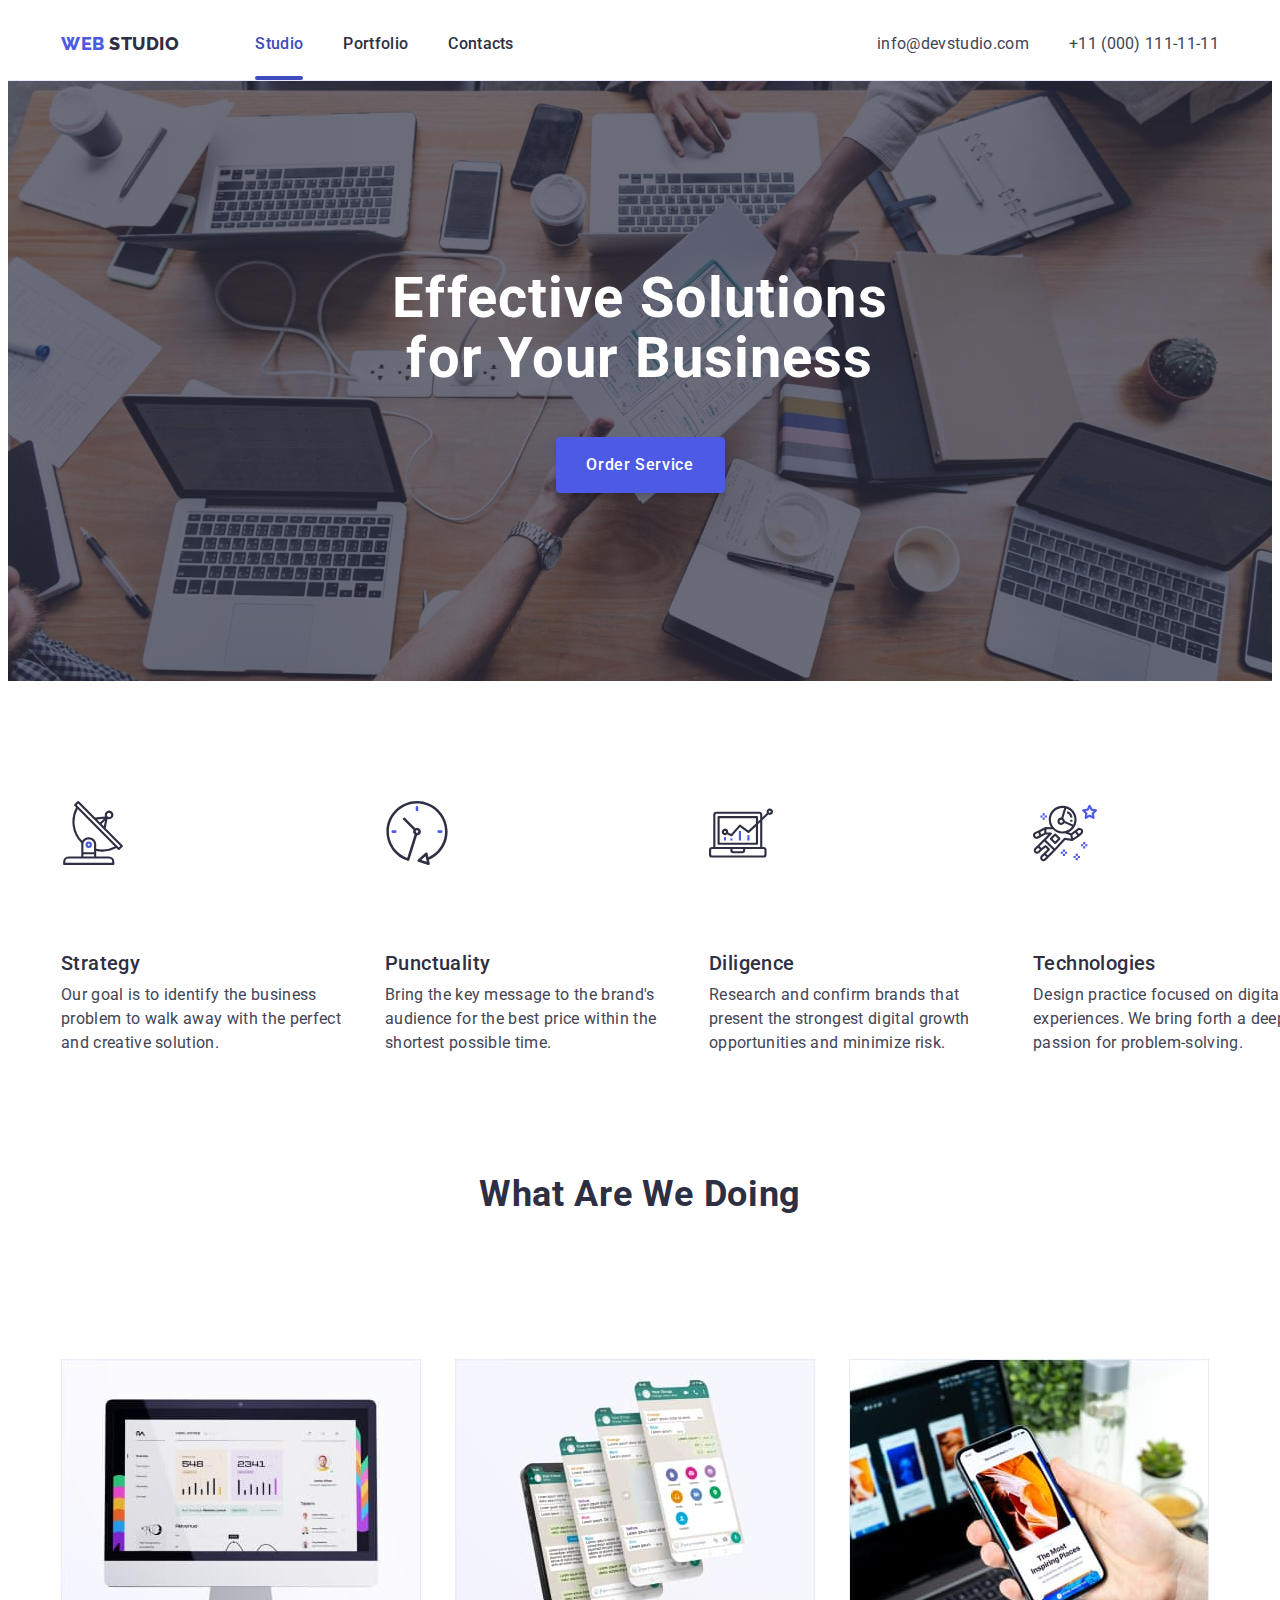
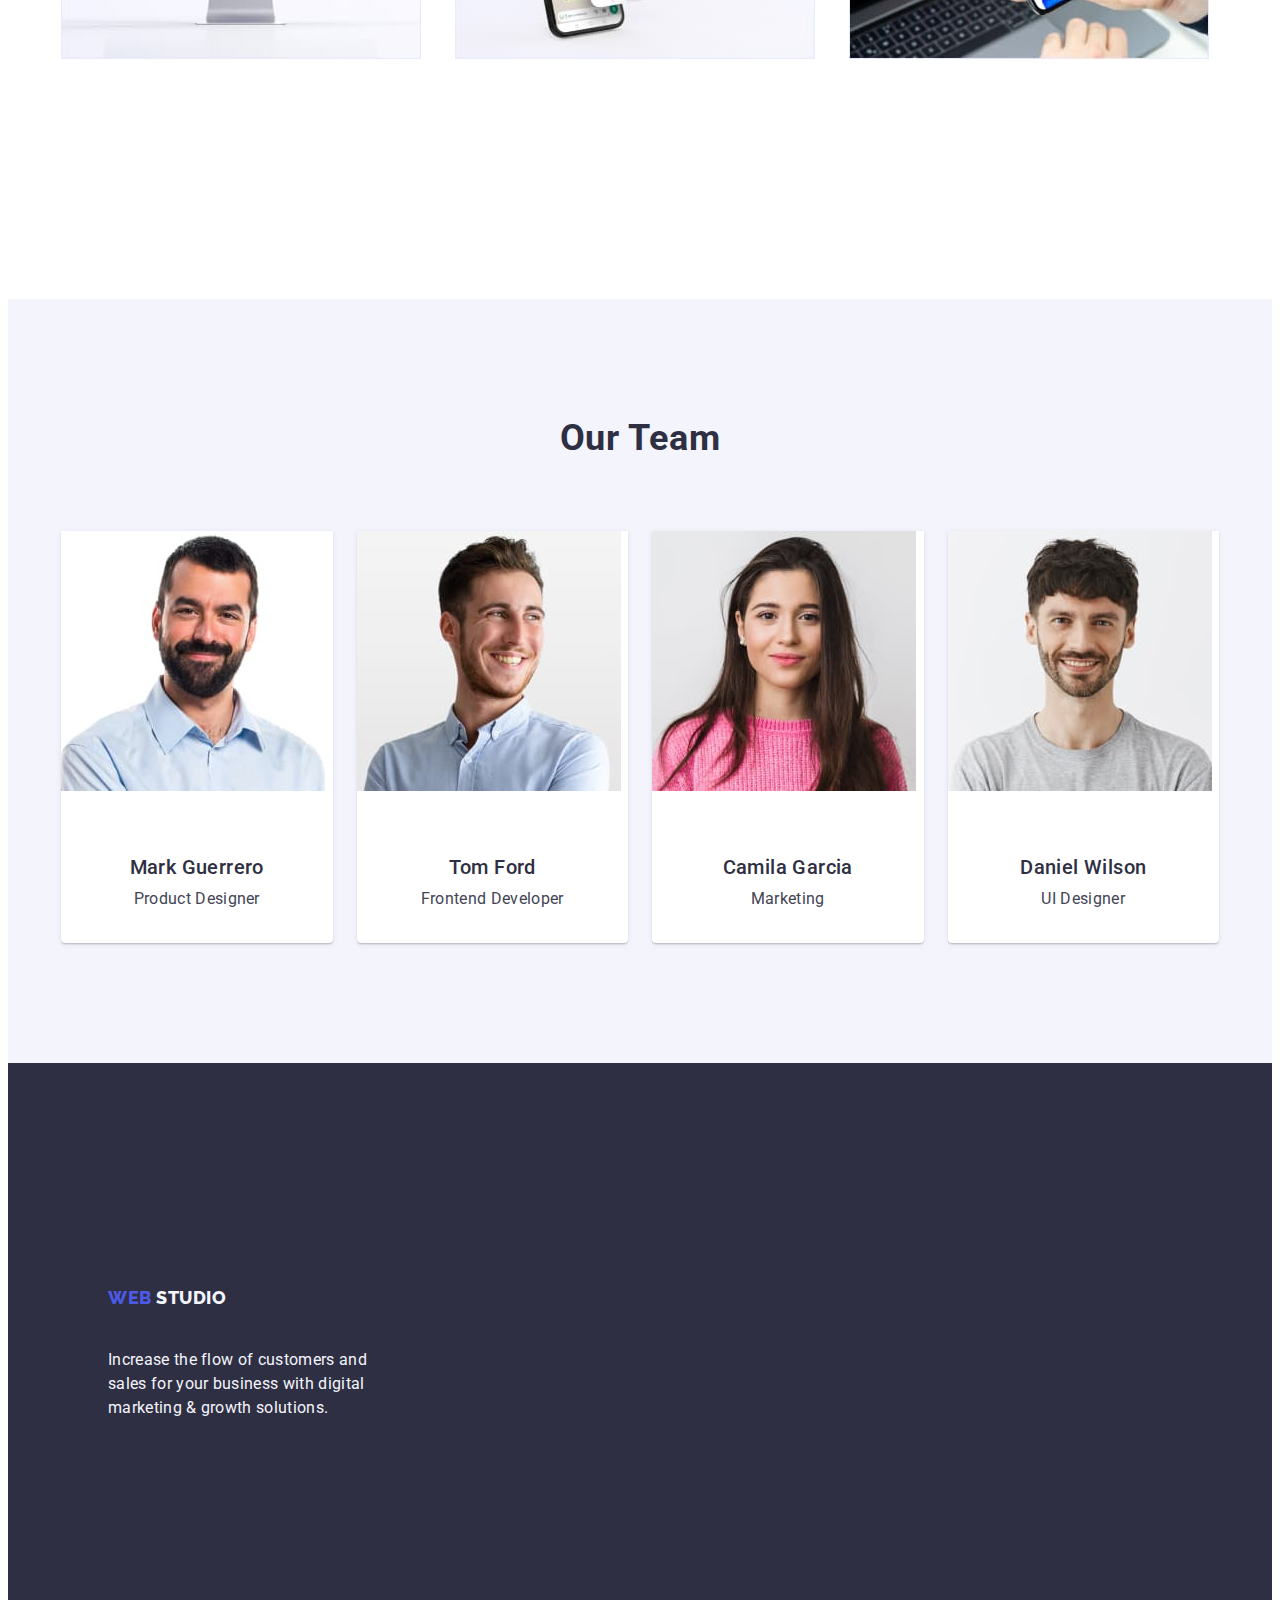
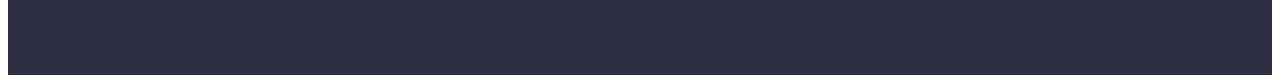
==== index.html @ c71afc4f "start" ====
<!DOCTYPE html>
<html lang="en">

<head>
  <meta charset="utf-8" />
  <meta name="description" content="Effective Solutions for Your Business" />
  <title>Web Studio</title>
  <link rel="stylesheet" href="https://cdnjs.cloudflare.com/ajax/libs/modern-normalize/2.0.0/modern-normalize.min.css"
    integrity="sha512-4xo8blKMVCiXpTaLzQSLSw3KFOVPWhm/TRtuPVc4WG6kUgjH6J03IBuG7JZPkcWMxJ5huwaBpOpnwYElP/m6wg=="
    crossorigin="anonymous" referrerpolicy="no-referrer" />
  <link rel="stylesheet" href="./css/styles.css">
  <link rel="preconnect" href="https://fonts.googleapis.com">
  <link rel="preconnect" href="https://fonts.gstatic.com" crossorigin>
  <link href="https://fonts.googleapis.com/css2?family=Raleway:wght@800&family=Roboto:wght@400;500;700;900&display=swap"
    rel="stylesheet">
</head>

<body>
  <header class="header">
    <div class="container container-hed">
      <nav class="navigation">
        <a class="navigation-link link focused" href="./index.html"> Web
          <span class="logo">Studio</span>
        </a>
        <ul class="list-nav-filter list container-nav">
          <li class="focused marker">
            <a class="navigation-item link list-link focused" href="./index.html">Studio</a>
          </li>
          <li class="focused">
            <a class="navigation-item link list-link focused" href="./portfolio.html" target="_blank">Portfolio</a>
          </li>
          <li class="focused">
            <a class="navigation-item link list-link focused" href="">Contacts</a>
          </li>
        </ul>
      </nav>
      <address class="address">
        <ul class="list container-nav">
          <li class="address-item">
            <a class="address-info focused link" href="mailto:info@devstudio.com">info@devstudio.com</a>
          </li>
          <li class="address-item">
            <a class="address-info focused link" href="tel:+110001111111">+11 (000) 111-11-11</a>
          </li>
        </ul>
      </address>
    </div>
  </header>
  <main>
    <section class=" section-subject">
      <div class="container container-subject">
        <h1 class="title">Effective Solutions for Your Business</h1>
        <button class="title-button button focused" type="button">Order Service</button>
      </div>
    </section>
    <section class="section-heading">
      <div class="container">
        <h2 class="visually-hidden">advantages</h2>
        <ul class="list-advantages list">
          <li class="item-advantages">
            <svg>
              <use href="./images/icons.svg.svg#icon-antenna" width="64px" height="64px"></use>
            </svg>
            <h3 class="subtitle">Strategy</h3>
            <p class="subtitle-text">
              Our goal is to identify the business problem
              to walk away with the perfect and creative
              solution.
            </p>
          </li>
          <li class="item-advantages">
            <svg>
              <use href="./images/icons.svg.svg#icon-clock" width="64px" height="64px"></use>
            </svg>
            <h3 class="subtitle">Punctuality</h3>
            <p class="subtitle-text">
              Bring the key message to the brand's audience
              for the best price within the shortest
              possible time.
            </p>
          </li>
          <li class="item-advantages">
            <svg>
              <use href="./images/icons.svg.svg#icon-diagram" width="64px" height="64px"></use>
            </svg>
            <h3 class="subtitle">Diligence</h3>
            <p class="subtitle-text">
              Research and confirm brands that present the
              strongest digital growth opportunities and
              minimize risk.
            </p>
          </li>
          <li class="item-advantages">
            <svg>
              <use href="./images/icons.svg.svg#icon-astronaut" width="64px" height="64px"></use>
            </svg>
            <h3 class="subtitle">Technologies</h3>
            <p class="subtitle-text">
              Design practice focused on digital
              experiences. We bring forth a deep passion for
              problem-solving.
            </p>
          </li>
        </ul>
      </div>
    </section>
    <section class="section-headline">
      <div class="container">
        <h2 class="benefits">What are we doing</h2>
        <ul class="benefits-list list">
          <li class="benefits-item">
            <img class="benefits-pic" src="./images/comp.jpg" alt="computer" width="360" height="300" />
          </li>
          <li class="benefits-item">
            <img class="benefits-pic" src="./images/phone.jpg" alt="phone" width="360" height="300" />
          </li>
          <li class="benefits-item">
            <img class="benefits-pic" src="./images/phonevscomp.jpg" alt="phoneandcomputer" width="360" height="300" />
          </li>
        </ul>
      </div>
    </section>
    <section class="section-caption">
      <div class="container container-caption">
        <h2 class="title-team">Our Team</h2>
        <ul class="title-team-list list">
          <li class="title-team-item">
            <img class="pic" src="./images/mark.jpg" alt="mark" width="264" height="260" />
            <div class="employee">
              <h3 class="name">Mark Guerrero</h3>
              <p class="profession">Product Designer</p>
            </div>
          </li>
          <li class="title-team-item">
            <img class="pic" src="./images/tom.jpg" alt="tom" width="264" height="260" />
            <div class="employee">
              <h3 class="name">Tom Ford</h3>
              <p class="profession">Frontend Developer</p>
            </div>
          </li>
          <li class="title-team-item">
            <img class="pic" src="./images/camila.jpg" alt="camila" width="264" height="260" />
            <div class="employee">
              <h3 class="name">Camila Garcia</h3>
              <p class="profession">Marketing</p>
            </div>
          </li>
          <li class="title-team-item">
            <img class="pic" src="./images/daniel.jpg" alt="daniel" width="264" height="260" />
            <div class="employee">
              <h3 class="name">Daniel Wilson</h3>
              <p class="profession">UI Designer</p>
            </div>
          </li>
        </ul>
      </div>
    </section>
  </main>
  <footer class="footer">
    <div class="container cont-footer">
      <a class="footer-logo focused link" href="./index.html">Web
        <span class="logo-footer">Studio</span>
      </a>
      <p class="footer-text">
        Increase the flow of customers and sales for your
        business with digital marketing & growth solutions.
      </p>
    </div>
  </footer>
</body>

</html>
---- css/styles.css ----
:root {
  --brand-color: #4d5ae5;
  --shadows-color: #2e2f42;
  --background: #ffffff;
  --cloud: #f4f4fd;
  --background-footer: #2e2f42;
  --color-accent: #e7e9fc;
}

body {
  font-family: 'Roboto', sans-serif;
  color: #434455;
  background-color: var(--background);
  line-height: 1.5;
}

h1,
h2,
h3,
h4,
h5,
h6,
p {
  margin-top: 0;
  margin-bottom: 0;
}

section {
  width: 100%;
}

ul {
  margin-top: 0;
  margin-bottom: 0;
  padding-left: 0;
}

.container {
  max-width: 1158px;
  margin: 0 auto;
  padding-left: 15px;
  padding-right: 15px;
}

.header {
  width: 100%;
  border-bottom: 1px solid var(--color-accent);
  background: var(--background);
}

.container-nav {
  display: flex;
  gap: 40px;
  align-items: center;
}

.container-hed {
  display: flex;
}

img {
  display: block;
  max-width: 100%;
  height: auto;
}

.list {
  list-style: none;
}

.link {
  text-decoration: none;
}

.visually-hidden {
  position: absolute;
  width: 1px;
  height: 1px;
  margin: -1px;
  border: 0;
  padding: 0;
  white-space: nowrap;
  clip-path: inset(100%);
  clip: rect(0 0 0 0);
  overflow: hidden;
}

.navigation-link {
  color: var(--brand-color);
  font-family: 'Raleway', sans-serif;
  font-size: 18px;
  font-weight: 800;
  line-height: 1.17;
  letter-spacing: 0.03em;
  text-transform: uppercase;
  margin-left: auto;
  margin-right: 76px;
}

.navigation-item {
  padding: 24px 0;
}

.logo {
  color: var(--shadows-color);
  font-family: 'Raleway', sans-serif;
  font-size: 18px;
  font-weight: 800;
  line-height: 1.16;
  letter-spacing: 0.03em;
  text-transform: uppercase;
}

.marker {
  position: relative;
}

.marker::after {
  position: absolute;
  display: block;
  content: '';
  width: 100%;
  height: 4px;
  border-radius: 2px;
  background-color: #404bbf;
  top: 100%;
  transform: translateY(-100%);
}

.marker .link {
  color: #404bbf;
}

.list-link {
  font-weight: 500;
  font-size: 16px;
  line-height: 1.5;
  letter-spacing: 0.02em;
  color: var(--background-footer);
}

.focused:hover,
.focused:focus {
  color: #404bbf;
}

.focused {
  padding-top: 24px;
  padding-bottom: 24px;
}

.address {
  font-style: normal;
  display: inline;
  margin-left: auto;
}

.address-item {
  padding-top: 24px;
  padding-bottom: 24px;
}

.navigation {
  display: flex;
  align-items: center;
}

.address-info {
  line-height: 1.5;
  letter-spacing: 0.02em;
  color: currentColor;
  padding: 24px 0;
}

.list-advantages {
  display: flex;
  gap: 24px;
}

.section-heading {
  padding-top: 120px;
  padding-bottom: 120px;
}

.item-advantages {
  display: flex;
  flex-direction: column;
  flex-basis: calc((100% - 48px) / 3);
}

.logo-footer {
  color: #f4f4fd;
}

.section-subject {
  background-color: var(--background-footer);
  background-image: linear-gradient(
      rgba(46, 47, 66, 0.7),
      rgba(46, 47, 66, 0.7)
    ),
    url(../images/bacgraund.jpg);
  background-repeat: no-repeat;
  background-position: center;
  background-size: 1440px;
}

.container-subject {
  display: flex;
  flex-direction: column;
  align-items: center;
  justify-content: center;
  gap: 48px;
  max-width: 1440px;
  height: 600px;
  margin: 0 auto;
}

.title {
  color: var(--background);
  text-align: center;
  font-size: 56px;
  line-height: 1.07;
  letter-spacing: 0.02em;
  max-width: 496px;
}

.title-button {
  font-family: 'Roboto', sans-serif;
  color: var(--background);
  font-weight: 500;
  letter-spacing: 0.04em;
  background-color: var(--brand-color);
  font-size: 16px;
  line-height: 1.5;
  letter-spacing: 0.04em;
  padding: 16px 23px;
  border-radius: 4px;
  min-width: 169px;
  border: none;
  height: 56px;
  box-shadow: 0px 4px 4px 0px rgba(0, 0, 0, 0.15);
}
.title-button:hover,
.title-button:focus {
  background-color: #404bbf;
}

.filter-button {
  font-family: 'Roboto', sans-serif;
  font-weight: 500;
  font-size: 16px;
  line-height: 1.5;
  letter-spacing: 0.04em;
  color: var(--brand-color);
  background-color: var(--cloud);
  padding: 12px 24px;
  border: 1px solid var(--color-accent);
  border-radius: 4px;
}

.filter-button:hover,
.filter-button:focus {
  color: #ffffff;
  background-color: #404bbf;
  border: 1px solid transparent;
}

.button {
  cursor: pointer;
}

.subtitle {
  color: var(--background-footer);
  font-size: 20px;
  font-weight: 500;
  line-height: 1.2;
  letter-spacing: 0.02em;
  margin-bottom: 8px;
}

.subtitle-text {
  line-height: 1.5;
  letter-spacing: 0.02em;
}

.section-headline {
  padding-bottom: 120px;
}

.benefits-list {
  padding-top: 72px;
  padding-bottom: 120px;
  display: flex;
  justify-content: center;
  gap: 24px;
}

.benefits-item {
  width: calc((100% - 48px) / 3);
}

.section-caption {
  background-color: #f4f4fd;
  padding-top: 120px;
  padding-bottom: 120px;
}

.benefits {
  color: var(--background-footer);
  text-align: center;
  font-size: 36px;
  line-height: 1.11;
  letter-spacing: 0.02em;
  text-transform: capitalize;
  margin-bottom: 72px;
}

.title-team {
  color: var(--background-footer);
  text-align: center;
  font-size: 36px;
  line-height: 1.11;
  letter-spacing: 0.02em;
  text-transform: capitalize;
  margin-bottom: 72px;
}

.employee {
  padding: 32px 0;
}

.container-caption {
}

.title-team-list {
  display: flex;
  justify-content: center;
  gap: 24px;
  width: auto;
}

.title-team-item {
  background-color: #ffffff;
  box-shadow: 0px 2px 1px 0px rgba(46, 47, 66, 0.08),
    0px 1px 1px 0px rgba(46, 47, 66, 0.16),
    0px 1px 6px 0px rgba(46, 47, 66, 0.08);
  border-radius: 0px 0px 4px 4px;
  width: calc((100% - 48px) / 3);
}

.name {
  color: var(--background-footer);
  font-size: 20px;
  font-weight: 500;
  line-height: 1.2;
  letter-spacing: 0.02em;
  padding-top: 32px;
  margin-bottom: 8px;
  text-align: center;
}
.profession {
  line-height: 1.5;
  letter-spacing: 0.02em;
  text-align: center;
}

.button {
  cursor: pointer;
}

.link-upper {
  color: #434455;
}

.subtitle-upper {
  font-size: 20px;
  font-weight: 500;
  line-height: 1.2;
  letter-spacing: 0.02em;
  color: #2e2f42;
  padding-top: 32px;
  margin-bottom: 8px;
}

.mark {
  line-height: 1.5;
}

.mark-text {
  letter-spacing: 0.02em;
}

.text-upper {
  letter-spacing: 0.02em;
}

.footer {
  background-color: var(--background-footer);
  padding: 100px 0;
}

.footer-logo {
  color: var(--brand-color);
  font-family: 'Raleway', sans-serif;
  font-size: 18px;
  font-style: normal;
  font-weight: 800;
  line-height: 1.17;
  letter-spacing: 0.03em;
  text-transform: uppercase;
  display: inline-block;
  margin-bottom: 16px;
}

.footer-text {
  color: var(--cloud);
  letter-spacing: 0.02em;
  line-height: 1.5;
  width: 264px;
  height: 72px;
}

.cont-footer {
  width: 1158px;
  height: 312px;
  padding-top: 100px;
  padding-left: 100px;
  margin: auto;
  gap: 16px;
}

.section-filter-list {
  display: flex;
  padding-top: 96px;
  justify-content: center;
  gap: 24px;
  margin-bottom: 72px;
}

.section-filter-item {
  padding: 12px 24px;
}

.list-filter {
  display: flex;
  flex-wrap: wrap;
  padding-top: 96px;
  column-gap: 24px;
  row-gap: 48px;
  padding-bottom: 120px;
  margin-bottom: 0;
}

.upper-item {
  width: calc((100% - 48px) / 3);
}

.product-filt {
  padding: 32px 16px;
  border: 1px solid var(--color-accent);
  border-top: none;
}

.section-filter {
  padding-top: 96px;
  padding-bottom: 120px;
}
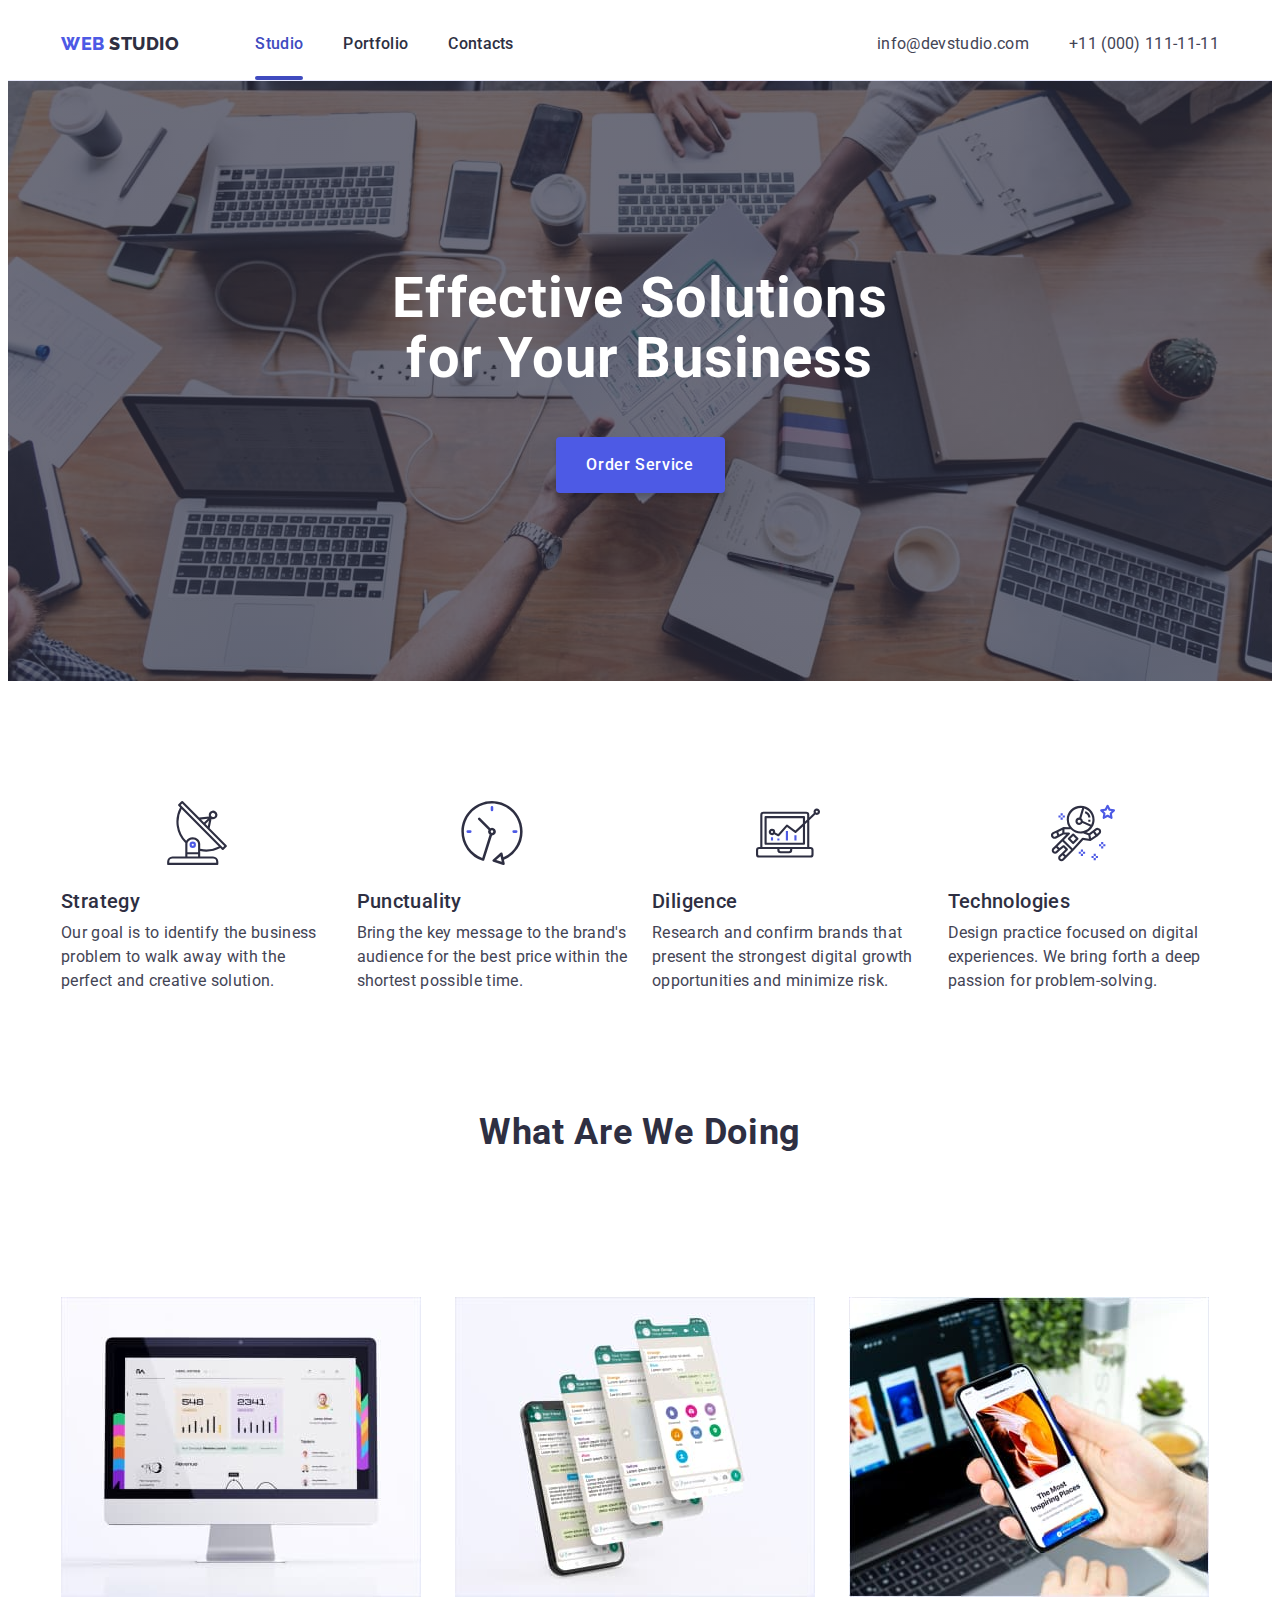
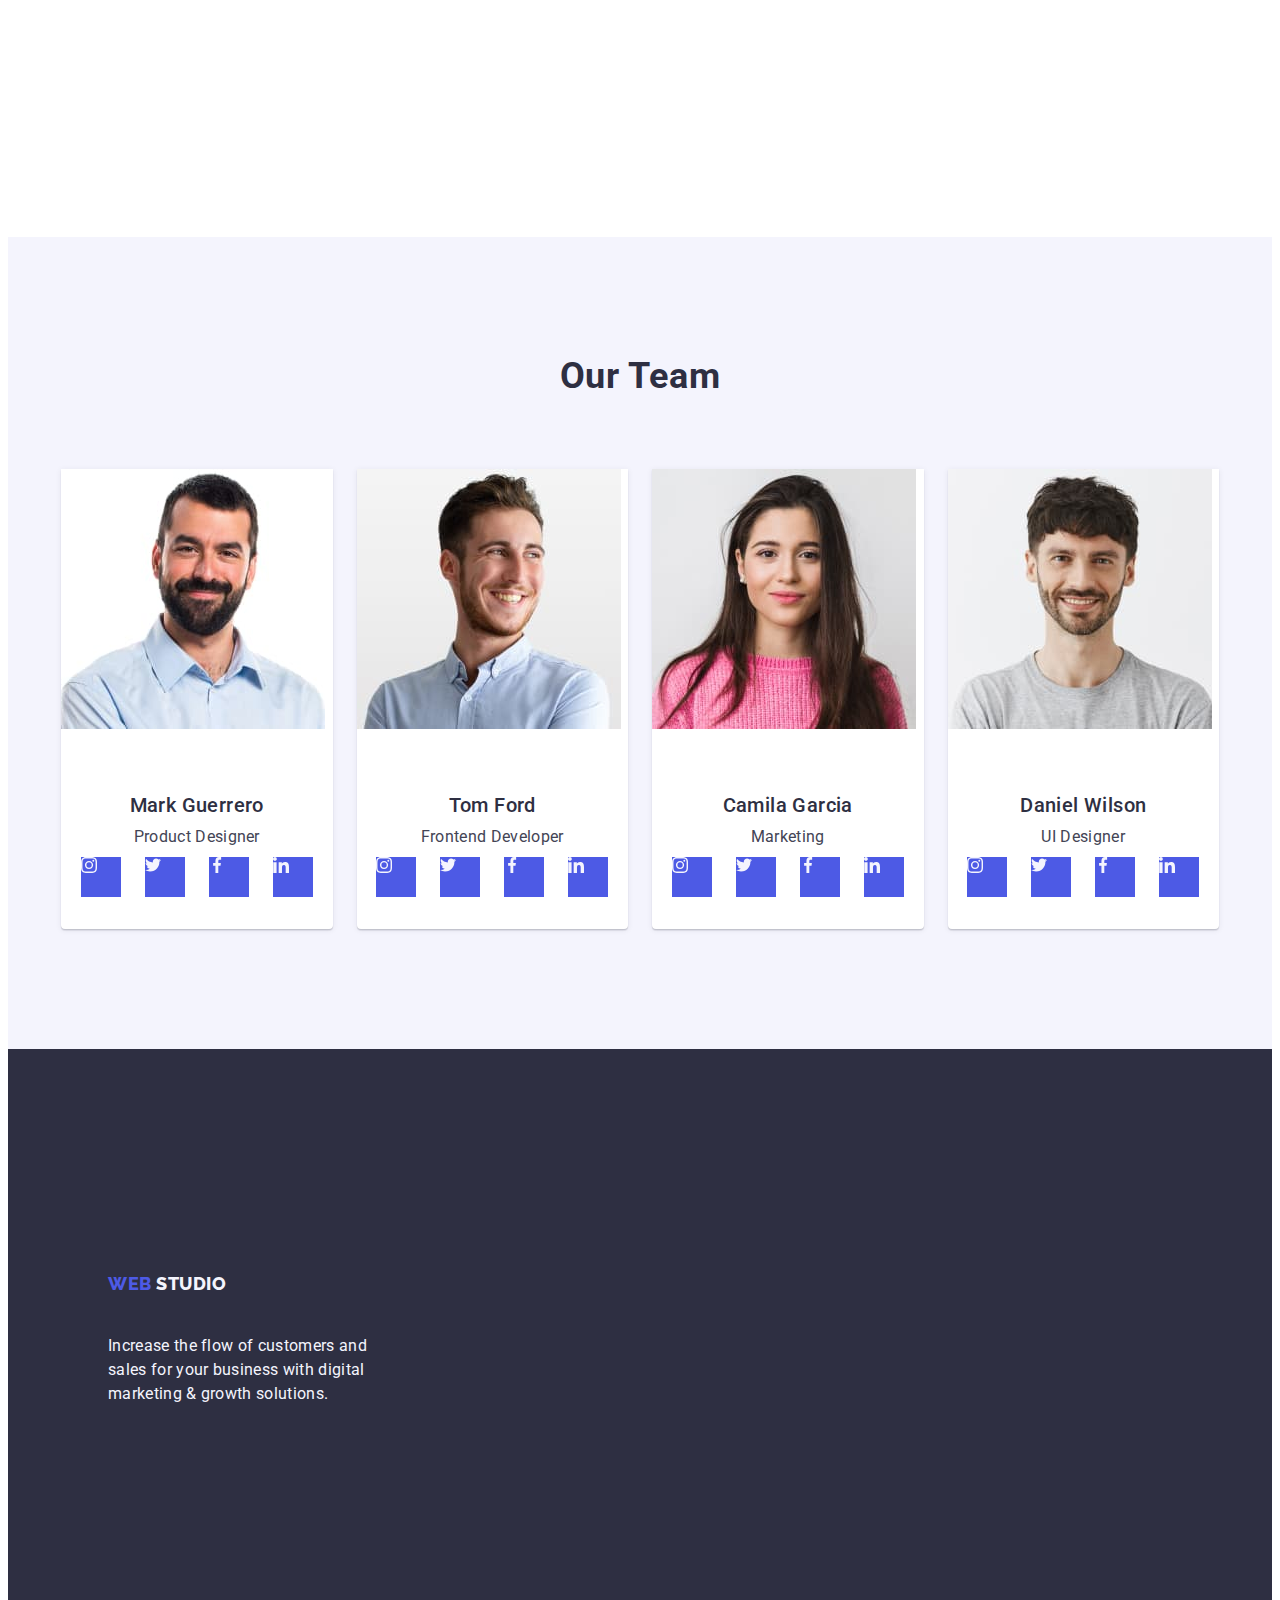
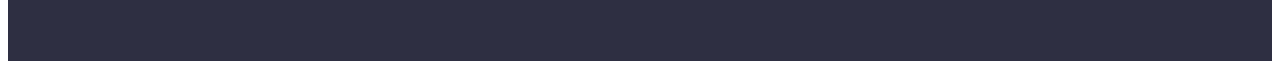
==== commit ecf3e6ac: "bottom" ====
--- a/index.html
+++ b/index.html
@@ -23,7 +23,7 @@
           <span class="logo">Studio</span>
         </a>
         <ul class="list-nav-filter list container-nav">
-          <li class="focused marker">
+          <li class="focused current">
             <a class="navigation-item link list-link focused" href="./index.html">Studio</a>
           </li>
           <li class="focused">
@@ -50,7 +50,7 @@
     <section class=" section-subject">
       <div class="container container-subject">
         <h1 class="title">Effective Solutions for Your Business</h1>
-        <button class="title-button button focused" type="button">Order Service</button>
+        <button class="title-button button focused" type="button" data-modal-open>Order Service</button>
       </div>
     </section>
     <section class="section-heading">
@@ -58,9 +58,11 @@
         <h2 class="visually-hidden">advantages</h2>
         <ul class="list-advantages list">
           <li class="item-advantages">
-            <svg>
-              <use href="./images/icons.svg.svg#icon-antenna" width="64px" height="64px"></use>
-            </svg>
+            <div class="item-advantages-icon">
+              <svg class="icon-advantages" width="64" height="64">
+                <use href="./images/icons.svg.svg#icon-antenna"></use>
+              </svg>
+            </div>
             <h3 class="subtitle">Strategy</h3>
             <p class="subtitle-text">
               Our goal is to identify the business problem
@@ -69,9 +71,11 @@
             </p>
           </li>
           <li class="item-advantages">
-            <svg>
-              <use href="./images/icons.svg.svg#icon-clock" width="64px" height="64px"></use>
-            </svg>
+            <div class="item-advantages-icon">
+              <svg class="icon-advantages" width="64" height="64">
+                <use href="./images/icons.svg.svg#icon-clock"></use>
+              </svg>
+            </div>
             <h3 class="subtitle">Punctuality</h3>
             <p class="subtitle-text">
               Bring the key message to the brand's audience
@@ -80,9 +84,11 @@
             </p>
           </li>
           <li class="item-advantages">
-            <svg>
-              <use href="./images/icons.svg.svg#icon-diagram" width="64px" height="64px"></use>
-            </svg>
+            <div class="item-advantages-icon">
+              <svg class="icon-advantages" width="64" height="64">
+                <use href="./images/icons.svg.svg#icon-diagram"></use>
+              </svg>
+            </div>
             <h3 class="subtitle">Diligence</h3>
             <p class="subtitle-text">
               Research and confirm brands that present the
@@ -91,9 +97,11 @@
             </p>
           </li>
           <li class="item-advantages">
-            <svg>
-              <use href="./images/icons.svg.svg#icon-astronaut" width="64px" height="64px"></use>
-            </svg>
+            <div class="item-advantages-icon">
+              <svg class="icon-advantages" width="64" height="64">
+                <use href="./images/icons.svg.svg#icon-astronaut"></use>
+              </svg>
+            </div>
             <h3 class="subtitle">Technologies</h3>
             <p class="subtitle-text">
               Design practice focused on digital
@@ -129,6 +137,37 @@
             <div class="employee">
               <h3 class="name">Mark Guerrero</h3>
               <p class="profession">Product Designer</p>
+              <ul class="profession-icon">
+                <li class="profession-icon-item">
+                  <a class="link-profession" href="https://www.instagram.com/">
+                    <svg class="icon" width="40" height="40">
+                      <use class="icon-svg" href="/images/icons.svg.svg#icon-instagram" width="16" height="16"></use>
+                    </svg>
+                  </a>
+                </li>
+                <li class="profession-icon-item">
+                  <a class="link-profession" href="https://twitter.com/?lang=uk">
+                    <svg class="icon" width="40" height="40">
+                      <use class="icon-svg" href="/images/icons.svg.svg#icon-twitter" width="16" height="16"></use>
+                    </svg>
+                  </a>
+                </li>
+                <li class="profession-icon-item">
+                  <a class="link-profession" href="https://uk-ua.facebook.com/">
+                    <svg class="icon" width="40" height="40">
+                      <use class="icon-svg" href="/images/icons.svg.svg#icon-facebook" width="16" height="16"></use>
+                    </svg>
+                  </a>
+                </li>
+                <li class="profession-icon-item">
+                  <a class="link-profession"
+                    href="https://www.linkedin.com/?original_referer=https%3A%2F%2Fwww.google.com%2F">
+                    <svg class="icon" width="40" height="40">
+                      <use class="icon-svg" href="/images/icons.svg.svg#icon-linkedin" width="16" height="16"></use>
+                    </svg>
+                  </a>
+                </li>
+              </ul>
             </div>
           </li>
           <li class="title-team-item">
@@ -136,6 +175,37 @@
             <div class="employee">
               <h3 class="name">Tom Ford</h3>
               <p class="profession">Frontend Developer</p>
+              <ul class="profession-icon">
+                <li class="profession-icon-item">
+                  <a class="link-profession" href="https://www.instagram.com/">
+                    <svg class="icon" width="40" height="40">
+                      <use class="icon-svg" href="/images/icons.svg.svg#icon-instagram" width="16" height="16"></use>
+                    </svg>
+                  </a>
+                </li>
+                <li class="profession-icon-item">
+                  <a class="link-profession" href="https://twitter.com/?lang=uk">
+                    <svg class="icon" width="40" height="40">
+                      <use class="icon-svg" href="/images/icons.svg.svg#icon-twitter" width="16" height="16"></use>
+                    </svg>
+                  </a>
+                </li>
+                <li class="profession-icon-item">
+                  <a class="link-profession" href="https://uk-ua.facebook.com/">
+                    <svg class="icon" width="40" height="40">
+                      <use class="icon-svg" href="/images/icons.svg.svg#icon-facebook" width="16" height="16"></use>
+                    </svg>
+                  </a>
+                </li>
+                <li class="profession-icon-item">
+                  <a class="link-profession"
+                    href="https://www.linkedin.com/?original_referer=https%3A%2F%2Fwww.google.com%2F">
+                    <svg class="icon" width="40" height="40">
+                      <use class="icon-svg" href="/images/icons.svg.svg#icon-linkedin" width="16" height="16"></use>
+                    </svg>
+                  </a>
+                </li>
+              </ul>
             </div>
           </li>
           <li class="title-team-item">
@@ -143,6 +213,37 @@
             <div class="employee">
               <h3 class="name">Camila Garcia</h3>
               <p class="profession">Marketing</p>
+              <ul class="profession-icon">
+                <li class="profession-icon-item">
+                  <a class="link-profession" href="https://www.instagram.com/">
+                    <svg class="icon" width="40" height="40">
+                      <use class="icon-svg" href="/images/icons.svg.svg#icon-instagram" width="16" height="16"></use>
+                    </svg>
+                  </a>
+                </li>
+                <li class="profession-icon-item">
+                  <a class="link-profession" href="https://twitter.com/?lang=uk">
+                    <svg class="icon" width="40" height="40">
+                      <use class="icon-svg" href="/images/icons.svg.svg#icon-twitter" width="16" height="16"></use>
+                    </svg>
+                  </a>
+                </li>
+                <li class="profession-icon-item">
+                  <a class="link-profession" href="https://uk-ua.facebook.com/">
+                    <svg class="icon" width="40" height="40">
+                      <use class="icon-svg" href="/images/icons.svg.svg#icon-facebook" width="16" height="16"></use>
+                    </svg>
+                  </a>
+                </li>
+                <li class="profession-icon-item">
+                  <a class="link-profession"
+                    href="https://www.linkedin.com/?original_referer=https%3A%2F%2Fwww.google.com%2F">
+                    <svg class="icon" width="40" height="40">
+                      <use class="icon-svg" href="/images/icons.svg.svg#icon-linkedin" width="16" height="16"></use>
+                    </svg>
+                  </a>
+                </li>
+              </ul>
             </div>
           </li>
           <li class="title-team-item">
@@ -150,6 +251,37 @@
             <div class="employee">
               <h3 class="name">Daniel Wilson</h3>
               <p class="profession">UI Designer</p>
+              <ul class="profession-icon">
+                <li class="profession-icon-item">
+                  <a class="link-profession" href="https://www.instagram.com/">
+                    <svg class="icon" width="40" height="40">
+                      <use class="icon-svg" href="/images/icons.svg.svg#icon-instagram" width="16" height="16"></use>
+                    </svg>
+                  </a>
+                </li>
+                <li class="profession-icon-item">
+                  <a class="link-profession" href="https://twitter.com/?lang=uk">
+                    <svg class="icon" width="40" height="40">
+                      <use class="icon-svg" href="/images/icons.svg.svg#icon-twitter" width="16" height="16"></use>
+                    </svg>
+                  </a>
+                </li>
+                <li class="profession-icon-item">
+                  <a class="link-profession" href="https://uk-ua.facebook.com/">
+                    <svg class="icon" width="40" height="40">
+                      <use class="icon-svg" href="/images/icons.svg.svg#icon-facebook" width="16" height="16"></use>
+                    </svg>
+                  </a>
+                </li>
+                <li class="profession-icon-item">
+                  <a class="link-profession"
+                    href="https://www.linkedin.com/?original_referer=https%3A%2F%2Fwww.google.com%2F">
+                    <svg class="icon" width="40" height="40">
+                      <use class="icon-svg" href="/images/icons.svg.svg#icon-linkedin" width="16" height="16"></use>
+                    </svg>
+                  </a>
+                </li>
+              </ul>
             </div>
           </li>
         </ul>
@@ -167,6 +299,16 @@
       </p>
     </div>
   </footer>
+  <div class="backdrop is-hidden" data-modal>
+    <div class="modal-window">
+      <button type="button" class="modal-close-button" data-modal-close>
+        <svg width="8px" height="8px" class="close-button">
+          <use href="/images/icons.svg.svg#icon-close-black"></use>
+        </svg>
+      </button>
+    </div>
+  </div>
+  <script src="/js/modal.js"></script>
 </body>
 
 </html>--- a/css/styles.css
+++ b/css/styles.css
@@ -111,11 +111,11 @@
   text-transform: uppercase;
 }
 
-.marker {
+.current {
   position: relative;
 }
 
-.marker::after {
+.current::after {
   position: absolute;
   display: block;
   content: '';
@@ -127,7 +127,7 @@
   transform: translateY(-100%);
 }
 
-.marker .link {
+.current .link {
   color: #404bbf;
 }
 
@@ -147,6 +147,7 @@
 .focused {
   padding-top: 24px;
   padding-bottom: 24px;
+  transition-property: color;
 }
 
 .address {
@@ -186,6 +187,12 @@
   display: flex;
   flex-direction: column;
   flex-basis: calc((100% - 48px) / 3);
+}
+
+.item-advantages-icon {
+  display: flex;
+  justify-content: center;
+  margin-bottom: 24px;
 }
 
 .logo-footer {
@@ -239,7 +246,9 @@
   border: none;
   height: 56px;
   box-shadow: 0px 4px 4px 0px rgba(0, 0, 0, 0.15);
-}
+  transition-property: background-color;
+}
+
 .title-button:hover,
 .title-button:focus {
   background-color: #404bbf;
@@ -256,6 +265,7 @@
   padding: 12px 24px;
   border: 1px solid var(--color-accent);
   border-radius: 4px;
+  transition-property: color, background-color, border;
 }
 
 .filter-button:hover,
@@ -327,9 +337,6 @@
 
 .employee {
   padding: 32px 0;
-}
-
-.container-caption {
 }
 
 .title-team-list {
@@ -362,6 +369,26 @@
   line-height: 1.5;
   letter-spacing: 0.02em;
   text-align: center;
+  margin-bottom: 8px;
+}
+
+.profession-icon {
+  display: flex;
+  justify-content: center;
+  gap: 24px;
+}
+
+.profession-icon-item {
+  list-style-type: none;
+}
+
+.icon {
+  background-color: var(--brand-color);
+  position: relative;
+  display: block;
+}
+
+.icon-svg {
 }
 
 .button {
@@ -465,3 +492,50 @@
   padding-top: 96px;
   padding-bottom: 120px;
 }
+
+.backdrop {
+  position: fixed;
+  width: 100%;
+  height: 100%;
+  background-color: rgba(46, 47, 66, 0.4);
+  top: 0;
+  transition: opacity 600ms linear, visibiliti 600ms linear;
+}
+
+.modal-window {
+  position: fixed;
+  top: 50%;
+  right: 50%;
+  transform: translate(50%, -50%) scale(1);
+  width: 408px;
+  min-height: 584px;
+  border-radius: 4px;
+  background-color: #fcfcfc;
+  box-shadow: 0px 2px 1px 0px rgba(0, 0, 0, 0.2),
+    0px 1px 3px 0px rgba(0, 0, 0, 0.12), 0px 1px 1px 0px rgba(0, 0, 0, 0.14);
+  transition: transform 300ms linear;
+}
+
+.backdrop.is-hidden .modal-window {
+  transform: translate(50%, -50%) scaleX(0);
+}
+
+.modal-close-button {
+  position: absolute;
+  display: flex;
+  justify-content: center;
+  align-items: center;
+  top: 24px;
+  right: 24px;
+  width: 24px;
+  height: 24px;
+  background-color: #e7e9fc;
+  border-radius: 12px;
+  border-color: rgba(0, 0, 0, 0.1);
+}
+
+.is-hidden {
+  opacity: 0;
+  visibility: hidden;
+  pointer-events: none;
+}
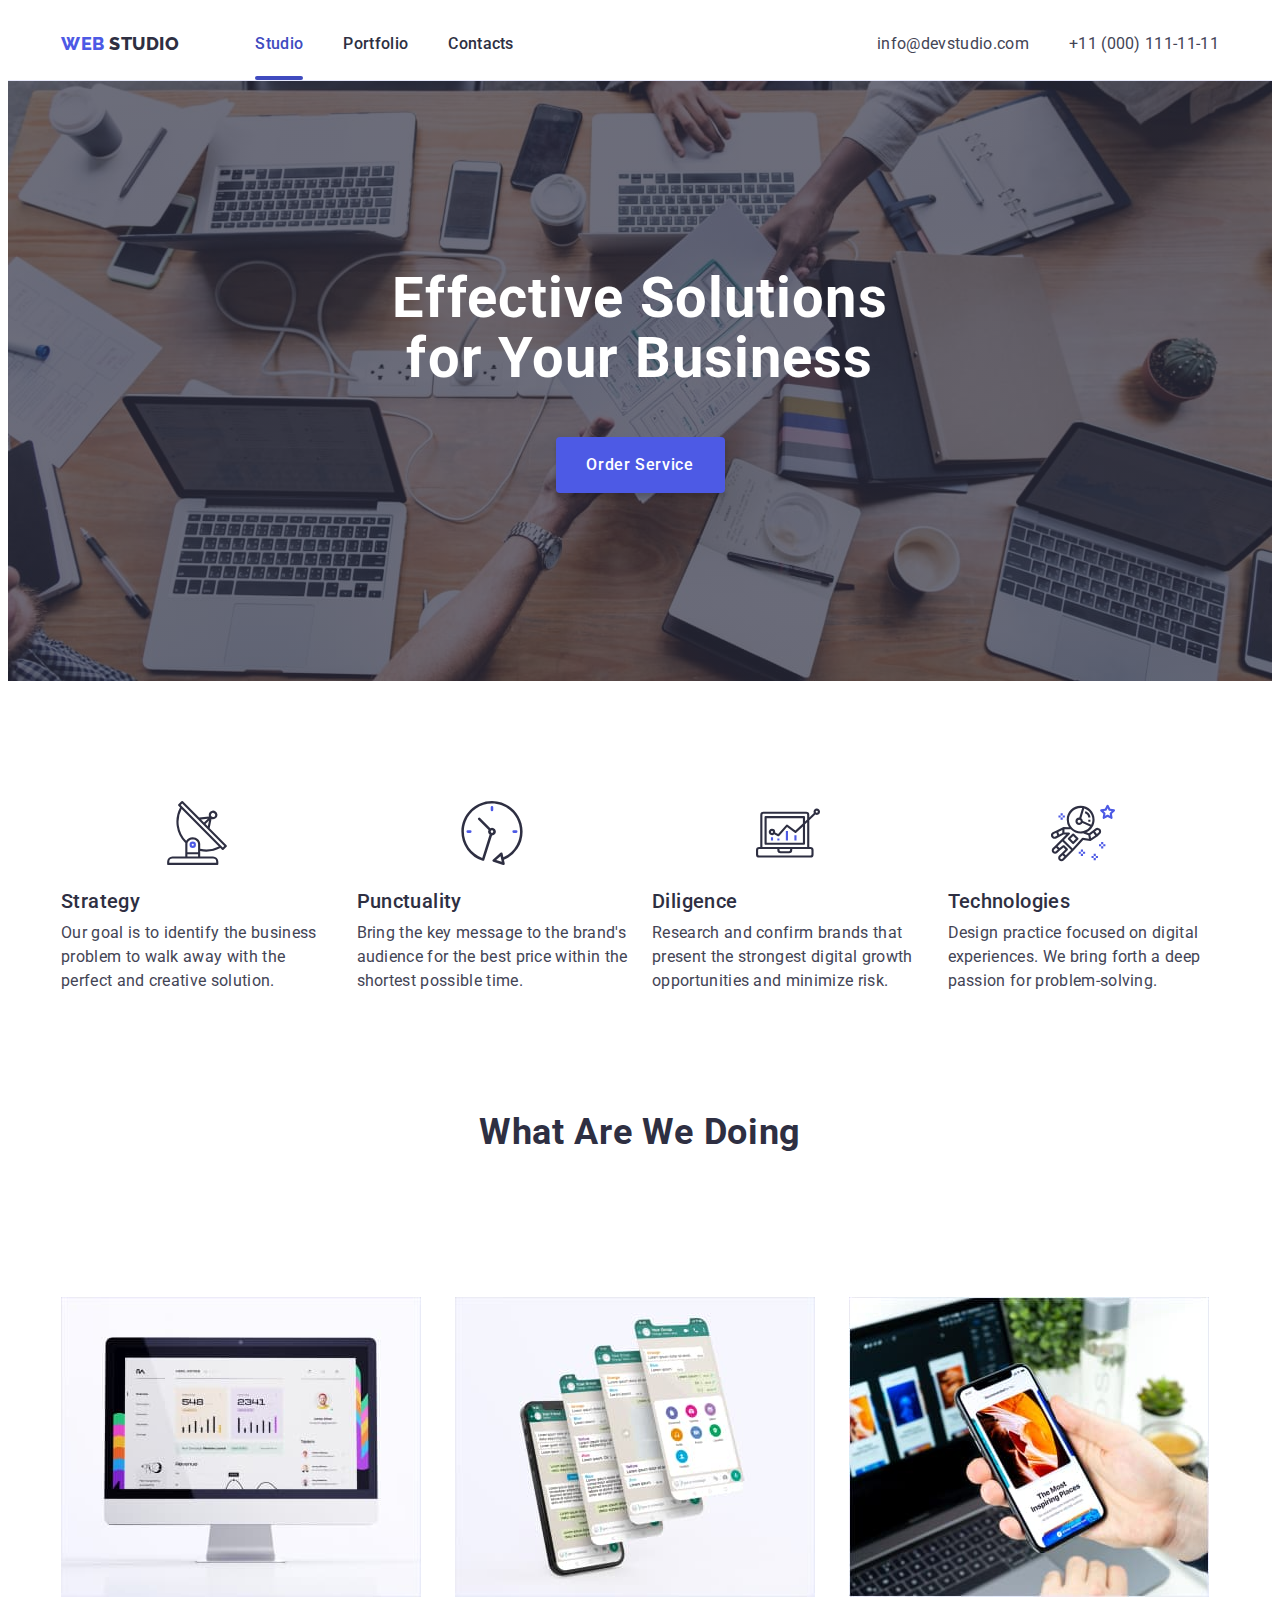
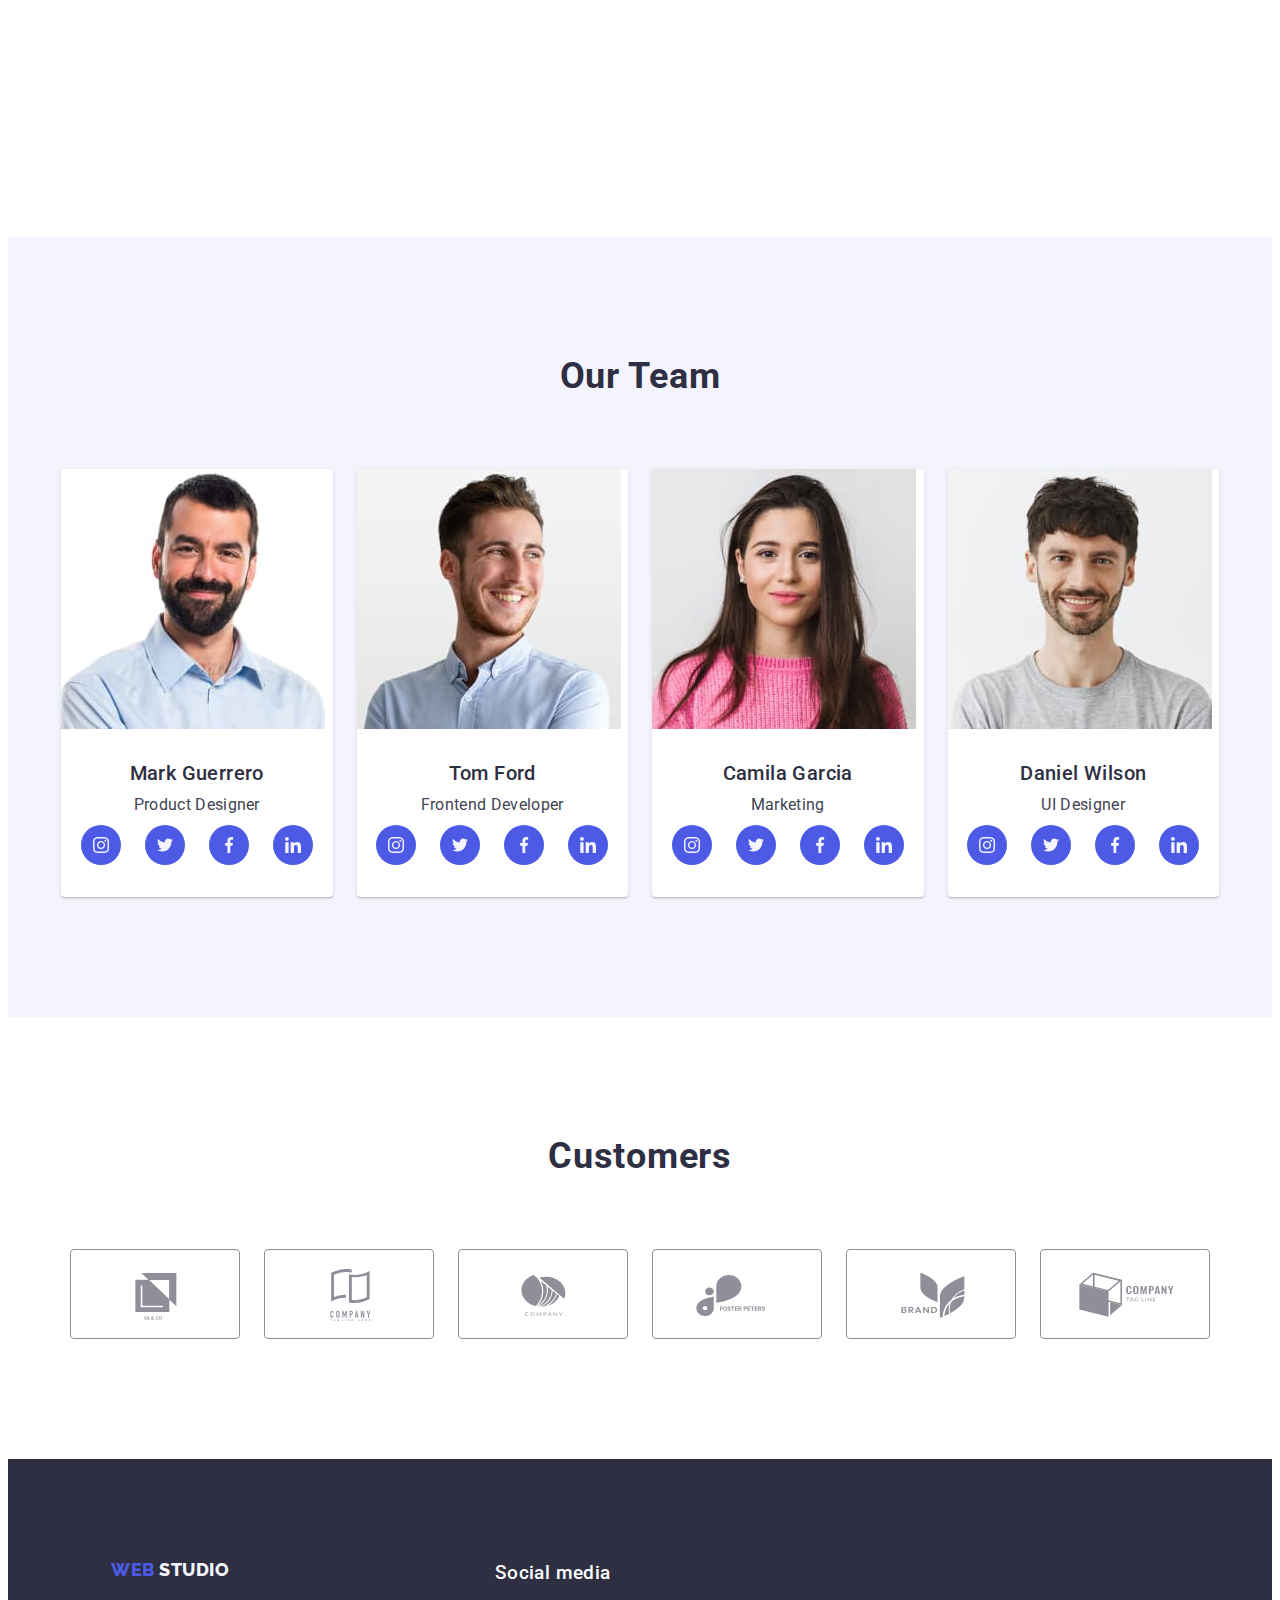
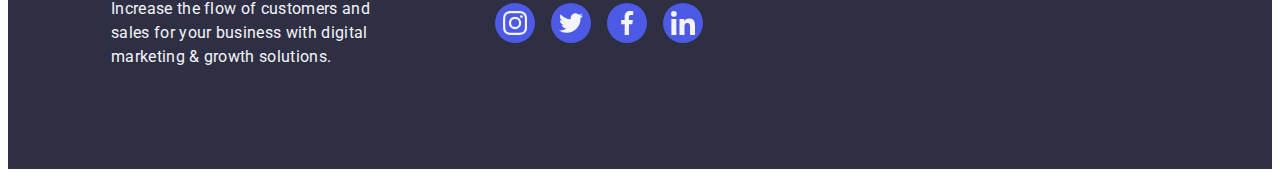
==== commit 56057d68: "headergood" ====
--- a/index.html
+++ b/index.html
@@ -137,33 +137,33 @@
             <div class="employee">
               <h3 class="name">Mark Guerrero</h3>
               <p class="profession">Product Designer</p>
-              <ul class="profession-icon">
+              <ul class="profession-icon list">
                 <li class="profession-icon-item">
                   <a class="link-profession" href="https://www.instagram.com/">
-                    <svg class="icon" width="40" height="40">
-                      <use class="icon-svg" href="/images/icons.svg.svg#icon-instagram" width="16" height="16"></use>
+                    <svg class="icon" width="16" height="16">
+                      <use class="icon-svg" href="/images/icons.svg.svg#icon-instagram"></use>
                     </svg>
                   </a>
                 </li>
                 <li class="profession-icon-item">
                   <a class="link-profession" href="https://twitter.com/?lang=uk">
-                    <svg class="icon" width="40" height="40">
-                      <use class="icon-svg" href="/images/icons.svg.svg#icon-twitter" width="16" height="16"></use>
+                    <svg class="icon" width="16" height="16">
+                      <use class="icon-svg" href="/images/icons.svg.svg#icon-twitter"></use>
                     </svg>
                   </a>
                 </li>
                 <li class="profession-icon-item">
                   <a class="link-profession" href="https://uk-ua.facebook.com/">
-                    <svg class="icon" width="40" height="40">
-                      <use class="icon-svg" href="/images/icons.svg.svg#icon-facebook" width="16" height="16"></use>
+                    <svg class="icon" width="16" height="16">
+                      <use class="icon-svg" href="/images/icons.svg.svg#icon-facebook"></use>
                     </svg>
                   </a>
                 </li>
                 <li class="profession-icon-item">
                   <a class="link-profession"
                     href="https://www.linkedin.com/?original_referer=https%3A%2F%2Fwww.google.com%2F">
-                    <svg class="icon" width="40" height="40">
-                      <use class="icon-svg" href="/images/icons.svg.svg#icon-linkedin" width="16" height="16"></use>
+                    <svg class="icon" width="16" height="16">
+                      <use class="icon-svg" href="/images/icons.svg.svg#icon-linkedin"></use>
                     </svg>
                   </a>
                 </li>
@@ -175,33 +175,33 @@
             <div class="employee">
               <h3 class="name">Tom Ford</h3>
               <p class="profession">Frontend Developer</p>
-              <ul class="profession-icon">
+              <ul class="profession-icon list">
                 <li class="profession-icon-item">
                   <a class="link-profession" href="https://www.instagram.com/">
-                    <svg class="icon" width="40" height="40">
-                      <use class="icon-svg" href="/images/icons.svg.svg#icon-instagram" width="16" height="16"></use>
+                    <svg class="icon" width="16" height="16">
+                      <use class="icon-svg" href="/images/icons.svg.svg#icon-instagram"></use>
                     </svg>
                   </a>
                 </li>
                 <li class="profession-icon-item">
                   <a class="link-profession" href="https://twitter.com/?lang=uk">
-                    <svg class="icon" width="40" height="40">
-                      <use class="icon-svg" href="/images/icons.svg.svg#icon-twitter" width="16" height="16"></use>
+                    <svg class="icon" width="16" height="16">
+                      <use class="icon-svg" href="/images/icons.svg.svg#icon-twitter"></use>
                     </svg>
                   </a>
                 </li>
                 <li class="profession-icon-item">
                   <a class="link-profession" href="https://uk-ua.facebook.com/">
-                    <svg class="icon" width="40" height="40">
-                      <use class="icon-svg" href="/images/icons.svg.svg#icon-facebook" width="16" height="16"></use>
+                    <svg class="icon" width="16" height="16">
+                      <use class="icon-svg" href="/images/icons.svg.svg#icon-facebook"></use>
                     </svg>
                   </a>
                 </li>
                 <li class="profession-icon-item">
                   <a class="link-profession"
                     href="https://www.linkedin.com/?original_referer=https%3A%2F%2Fwww.google.com%2F">
-                    <svg class="icon" width="40" height="40">
-                      <use class="icon-svg" href="/images/icons.svg.svg#icon-linkedin" width="16" height="16"></use>
+                    <svg class="icon" width="16" height="16">
+                      <use class="icon-svg" href="/images/icons.svg.svg#icon-linkedin"></use>
                     </svg>
                   </a>
                 </li>
@@ -213,33 +213,33 @@
             <div class="employee">
               <h3 class="name">Camila Garcia</h3>
               <p class="profession">Marketing</p>
-              <ul class="profession-icon">
+              <ul class="profession-icon list">
                 <li class="profession-icon-item">
                   <a class="link-profession" href="https://www.instagram.com/">
-                    <svg class="icon" width="40" height="40">
-                      <use class="icon-svg" href="/images/icons.svg.svg#icon-instagram" width="16" height="16"></use>
+                    <svg class="icon" width="16" height="16">
+                      <use class="icon-svg" href="/images/icons.svg.svg#icon-instagram"></use>
                     </svg>
                   </a>
                 </li>
                 <li class="profession-icon-item">
                   <a class="link-profession" href="https://twitter.com/?lang=uk">
-                    <svg class="icon" width="40" height="40">
-                      <use class="icon-svg" href="/images/icons.svg.svg#icon-twitter" width="16" height="16"></use>
+                    <svg class="icon" width="16" height="16">
+                      <use class="icon-svg" href="/images/icons.svg.svg#icon-twitter"></use>
                     </svg>
                   </a>
                 </li>
                 <li class="profession-icon-item">
                   <a class="link-profession" href="https://uk-ua.facebook.com/">
-                    <svg class="icon" width="40" height="40">
-                      <use class="icon-svg" href="/images/icons.svg.svg#icon-facebook" width="16" height="16"></use>
+                    <svg class="icon" width="16" height="16">
+                      <use class="icon-svg" href="/images/icons.svg.svg#icon-facebook"></use>
                     </svg>
                   </a>
                 </li>
                 <li class="profession-icon-item">
                   <a class="link-profession"
                     href="https://www.linkedin.com/?original_referer=https%3A%2F%2Fwww.google.com%2F">
-                    <svg class="icon" width="40" height="40">
-                      <use class="icon-svg" href="/images/icons.svg.svg#icon-linkedin" width="16" height="16"></use>
+                    <svg class="icon" width="16" height="16">
+                      <use class="icon-svg" href="/images/icons.svg.svg#icon-linkedin"></use>
                     </svg>
                   </a>
                 </li>
@@ -251,59 +251,146 @@
             <div class="employee">
               <h3 class="name">Daniel Wilson</h3>
               <p class="profession">UI Designer</p>
-              <ul class="profession-icon">
+              <ul class="profession-icon list">
                 <li class="profession-icon-item">
                   <a class="link-profession" href="https://www.instagram.com/">
-                    <svg class="icon" width="40" height="40">
-                      <use class="icon-svg" href="/images/icons.svg.svg#icon-instagram" width="16" height="16"></use>
+                    <svg class="icon" width="16" height="16">
+                      <use class="icon-svg" href="/images/icons.svg.svg#icon-instagram"></use>
                     </svg>
                   </a>
                 </li>
                 <li class="profession-icon-item">
                   <a class="link-profession" href="https://twitter.com/?lang=uk">
-                    <svg class="icon" width="40" height="40">
-                      <use class="icon-svg" href="/images/icons.svg.svg#icon-twitter" width="16" height="16"></use>
+                    <svg class="icon" width="16" height="16">
+                      <use class="icon-svg" href="/images/icons.svg.svg#icon-twitter"></use>
                     </svg>
                   </a>
                 </li>
                 <li class="profession-icon-item">
                   <a class="link-profession" href="https://uk-ua.facebook.com/">
-                    <svg class="icon" width="40" height="40">
-                      <use class="icon-svg" href="/images/icons.svg.svg#icon-facebook" width="16" height="16"></use>
+                    <svg class="icon" width="16" height="16">
+                      <use class="icon-svg" href="/images/icons.svg.svg#icon-facebook"></use>
                     </svg>
                   </a>
                 </li>
                 <li class="profession-icon-item">
                   <a class="link-profession"
                     href="https://www.linkedin.com/?original_referer=https%3A%2F%2Fwww.google.com%2F">
-                    <svg class="icon" width="40" height="40">
-                      <use class="icon-svg" href="/images/icons.svg.svg#icon-linkedin" width="16" height="16"></use>
+                    <svg class="icon" width="16" height="16">
+                      <use class="icon-svg" href="/images/icons.svg.svg#icon-linkedin"></use>
                     </svg>
                   </a>
                 </li>
               </ul>
             </div>
+          </li>
+        </ul>
+      </div>
+    </section>
+    <section class="section-customers">
+      <div class="section-customers-wrapper container">
+        <h2 class="title-customers">Customers</h2>
+        <ul class="list-customers list">
+          <li class="item-list-customers">
+            <a class="link-item-customers" href="">
+              <svg class="icon-item-list-customers" width="104" height="56">
+                <use class="icon-customers" href="/images/icons.svg.svg#icon-logo"></use>
+              </svg>
+            </a>
+          </li>
+          <li class="item-list-customers">
+            <a class="link-item-customers" href="">
+              <svg class="icon-item-list-customers" width="104" height="56">
+                <use class="icon-customers" href="/images/icons.svg.svg#icon-logo-company"></use>
+              </svg>
+            </a>
+          </li>
+          <li class="item-list-customers">
+            <a class="link-item-customers" href="">
+              <svg class="icon-item-list-customers" width="104" height="56">
+                <use class="icon-customers" href="/images/icons.svg.svg#icon-logo-three"></use>
+              </svg>
+            </a>
+          </li>
+          <li class="item-list-customers">
+            <a class="link-item-customers" href="">
+              <svg class="icon-item-list-customers" width="104" height="56">
+                <use class="icon-customers" href="/images/icons.svg.svg#icon-logo-four"></use>
+              </svg>
+            </a>
+          </li>
+          <li class="item-list-customers">
+            <a class="link-item-customers" href="">
+              <svg class="icon-item-list-customers" width="104" height="56">
+                <use class="icon-customers" href="/images/icons.svg.svg#icon-logo-five"></use>
+              </svg>
+            </a>
+          </li>
+          <li class="item-list-customers">
+            <a class="link-item-customers" href="">
+              <svg class="icon-item-list-customers" width="104" height="56">
+                <use class="icon-customers" href="/images/icons.svg.svg#icon-logo-six"></use>
+              </svg>
+            </a>
           </li>
         </ul>
       </div>
     </section>
   </main>
   <footer class="footer">
-    <div class="container cont-footer">
-      <a class="footer-logo focused link" href="./index.html">Web
-        <span class="logo-footer">Studio</span>
-      </a>
-      <p class="footer-text">
-        Increase the flow of customers and sales for your
-        business with digital marketing & growth solutions.
-      </p>
+    <div class=" cont-footer">
+      <ul class="cont-footer-list list">
+        <li class="cont-footer-item">
+          <a class="footer-logo focused link" href="./index.html">Web
+            <span class="logo-footer">Studio</span>
+          </a>
+          <p class="footer-text">
+            Increase the flow of customers and sales for your
+            business with digital marketing & growth solutions.
+          </p>
+        </li>
+        <li class="cont-footer-item">
+          <h3 class="title-socmed">Social media</h3>
+          <ul class="list-socmed list">
+            <li class="item-socmed">
+              <a class="item-socmed-link" href="https://www.instagram.com/">
+                <svg class="wrap-icon-socmed" width="24" height="24">
+                  <use class="icon-socmed" href="/images/icons.svg.svg#icon-instagram"></use>
+                </svg>
+              </a>
+            </li>
+            <li class="item-socmed">
+              <a class="item-socmed-link" href="https://twitter.com/?lang=uk">
+                <svg class="wrap-icon-socmed" width="24" height="24">
+                  <use class="icon-socmed" href="/images/icons.svg.svg#icon-twitter"></use>
+                </svg>
+              </a>
+            </li>
+            <li class="item-socmed">
+              <a class="item-socmed-link" href="https://uk-ua.facebook.com/">
+                <svg class="wrap-icon-socmed" width="24" height="24">
+                  <use class="icon-socmed" href="/images/icons.svg.svg#icon-facebook"></use>
+                </svg>
+              </a>
+            </li>
+            <li class="item-socmed">
+              <a class="item-socmed-link"
+                href="https://www.linkedin.com/?original_referer=https%3A%2F%2Fwww.google.com%2F">
+                <svg class="wrap-icon-socmed" width="24" height="24">
+                  <use class="icon-socmed" href="/images/icons.svg.svg#icon-linkedin"></use>
+                </svg>
+              </a>
+            </li>
+          </ul>
+        </li>
+      </ul>
     </div>
   </footer>
   <div class="backdrop is-hidden" data-modal>
     <div class="modal-window">
       <button type="button" class="modal-close-button" data-modal-close>
         <svg width="8px" height="8px" class="close-button">
-          <use href="/images/icons.svg.svg#icon-close-black"></use>
+          <use class="icon-button-modal" href="/images/icons.svg.svg#icon-close-black"></use>
         </svg>
       </button>
     </div>
--- a/css/styles.css
+++ b/css/styles.css
@@ -148,6 +148,8 @@
   padding-top: 24px;
   padding-bottom: 24px;
   transition-property: color;
+  transition-duration: 250ms;
+  transition-timing-function: cubic-bezier(0.4, 0, 0.2, 1);
 }
 
 .address {
@@ -246,12 +248,15 @@
   border: none;
   height: 56px;
   box-shadow: 0px 4px 4px 0px rgba(0, 0, 0, 0.15);
-  transition-property: background-color;
+  transition-property: background-color, color;
+  transition-duration: 250ms;
+  transition-timing-function: cubic-bezier(0.4, 0, 0.2, 1);
 }
 
 .title-button:hover,
 .title-button:focus {
   background-color: #404bbf;
+  color: var(--background);
 }
 
 .filter-button {
@@ -266,6 +271,8 @@
   border: 1px solid var(--color-accent);
   border-radius: 4px;
   transition-property: color, background-color, border;
+  transition-duration: 250ms;
+  transition-timing-function: cubic-bezier(0.4, 0, 0.2, 1);
 }
 
 .filter-button:hover,
@@ -344,6 +351,11 @@
   justify-content: center;
   gap: 24px;
   width: auto;
+}
+
+.title-team-list .title-team-item:hover .link-profession,
+.title-team-list .title-team-item:focus .link-profession {
+  background-color: #404bbf;
 }
 
 .title-team-item {
@@ -361,7 +373,6 @@
   font-weight: 500;
   line-height: 1.2;
   letter-spacing: 0.02em;
-  padding-top: 32px;
   margin-bottom: 8px;
   text-align: center;
 }
@@ -378,17 +389,17 @@
   gap: 24px;
 }
 
-.profession-icon-item {
-  list-style-type: none;
-}
-
-.icon {
+.link-profession {
+  display: flex;
+  justify-content: center;
+  align-items: center;
+  border-radius: 40px;
   background-color: var(--brand-color);
-  position: relative;
-  display: block;
-}
-
-.icon-svg {
+  width: 40px;
+  height: 40px;
+  transition-property: background-color;
+  transition-duration: 250ms;
+  transition-timing-function: cubic-bezier(0.4, 0, 0.2, 1);
 }
 
 .button {
@@ -421,9 +432,69 @@
   letter-spacing: 0.02em;
 }
 
+.section-customers {
+  background-color: #ffffff;
+  padding-bottom: 120px;
+  padding-top: 120px;
+}
+
+.title-customers {
+  color: var(--background-footer);
+  text-align: center;
+  font-size: 36px;
+  line-height: 1.11;
+  letter-spacing: 0.02em;
+  text-transform: capitalize;
+  margin-bottom: 72px;
+}
+
+.list-customers {
+  display: flex;
+  justify-content: center;
+  gap: 24px;
+}
+
+.link-item-customers {
+  display: flex;
+  align-items: center;
+}
+
+.item-list-customers {
+  flex-shrink: 0;
+  border-radius: 4px;
+  border: 1px solid var(--lightslate, #8e8f99);
+  display: flex;
+  align-content: center;
+  justify-content: center;
+  width: 168px;
+  height: 88px;
+  transition-property: border-color;
+  transition-duration: 250ms;
+  transition-timing-function: cubic-bezier(0.4, 0, 0.2, 1);
+}
+
+.item-list-customers:hover,
+.item-list-customers:focus {
+  border-color: #404bbf;
+}
+
+.item-list-customers:hover .icon-customers,
+.item-list-customers:focus .icon-customers {
+  fill: #404bbf;
+}
+
+.icon-customers {
+  fill: #8e8f99;
+  transition-property: fill;
+  transition-duration: 250ms;
+  transition-timing-function: cubic-bezier(0.4, 0, 0.2, 1);
+}
+
 .footer {
   background-color: var(--background-footer);
   padding: 100px 0;
+  display: flex;
+  max-height: 312px;
 }
 
 .footer-logo {
@@ -436,7 +507,8 @@
   letter-spacing: 0.03em;
   text-transform: uppercase;
   display: inline-block;
-  margin-bottom: 16px;
+  padding-top: 0;
+  padding-bottom: 17px;
 }
 
 .footer-text {
@@ -449,10 +521,44 @@
 
 .cont-footer {
   width: 1158px;
-  height: 312px;
-  padding-top: 100px;
   padding-left: 100px;
   margin: auto;
+}
+
+.cont-footer-list {
+  display: flex;
+  gap: 120px;
+  align-items: flex-start;
+}
+
+.title-socmed {
+  color: var(--background);
+  font-weight: 500;
+  line-height: 1.5;
+  letter-spacing: 0.02em;
+  padding-bottom: 16px;
+}
+
+.item-socmed-link {
+  background-color: #4d5ae5;
+  width: 40px;
+  height: 40px;
+  border-radius: 40px;
+  display: flex;
+  justify-content: center;
+  align-items: center;
+  transition-property: background-color;
+  transition-duration: 250ms;
+  transition-timing-function: cubic-bezier(0.4, 0, 0.2, 1);
+}
+
+.item-socmed-link:hover,
+.item-socmed-link:focus {
+  background-color: #31d0aa;
+}
+
+.list-socmed {
+  display: flex;
   gap: 16px;
 }
 
@@ -532,6 +638,10 @@
   background-color: #e7e9fc;
   border-radius: 12px;
   border-color: rgba(0, 0, 0, 0.1);
+  border-style: solid;
+  transition-property: border-color, background-color;
+  transition-duration: 250ms;
+  transition-timing-function: cubic-bezier(0.4, 0, 0.2, 1);
 }
 
 .is-hidden {
@@ -539,3 +649,21 @@
   visibility: hidden;
   pointer-events: none;
 }
+
+.icon-button-modal {
+  fill: #2e2f42;
+  transition-property: fill;
+  transition-duration: 250ms;
+  transition-timing-function: cubic-bezier(0.4, 0, 0.2, 1);
+}
+
+.modal-close-button:hover,
+.modal-close-button:focus {
+  border-color: #404bbf;
+  background-color: #404bbf;
+}
+
+.modal-close-button:hover .icon-button-modal,
+.modal-close-button:focus .icon-button-modal {
+  fill: #ffffff;
+}
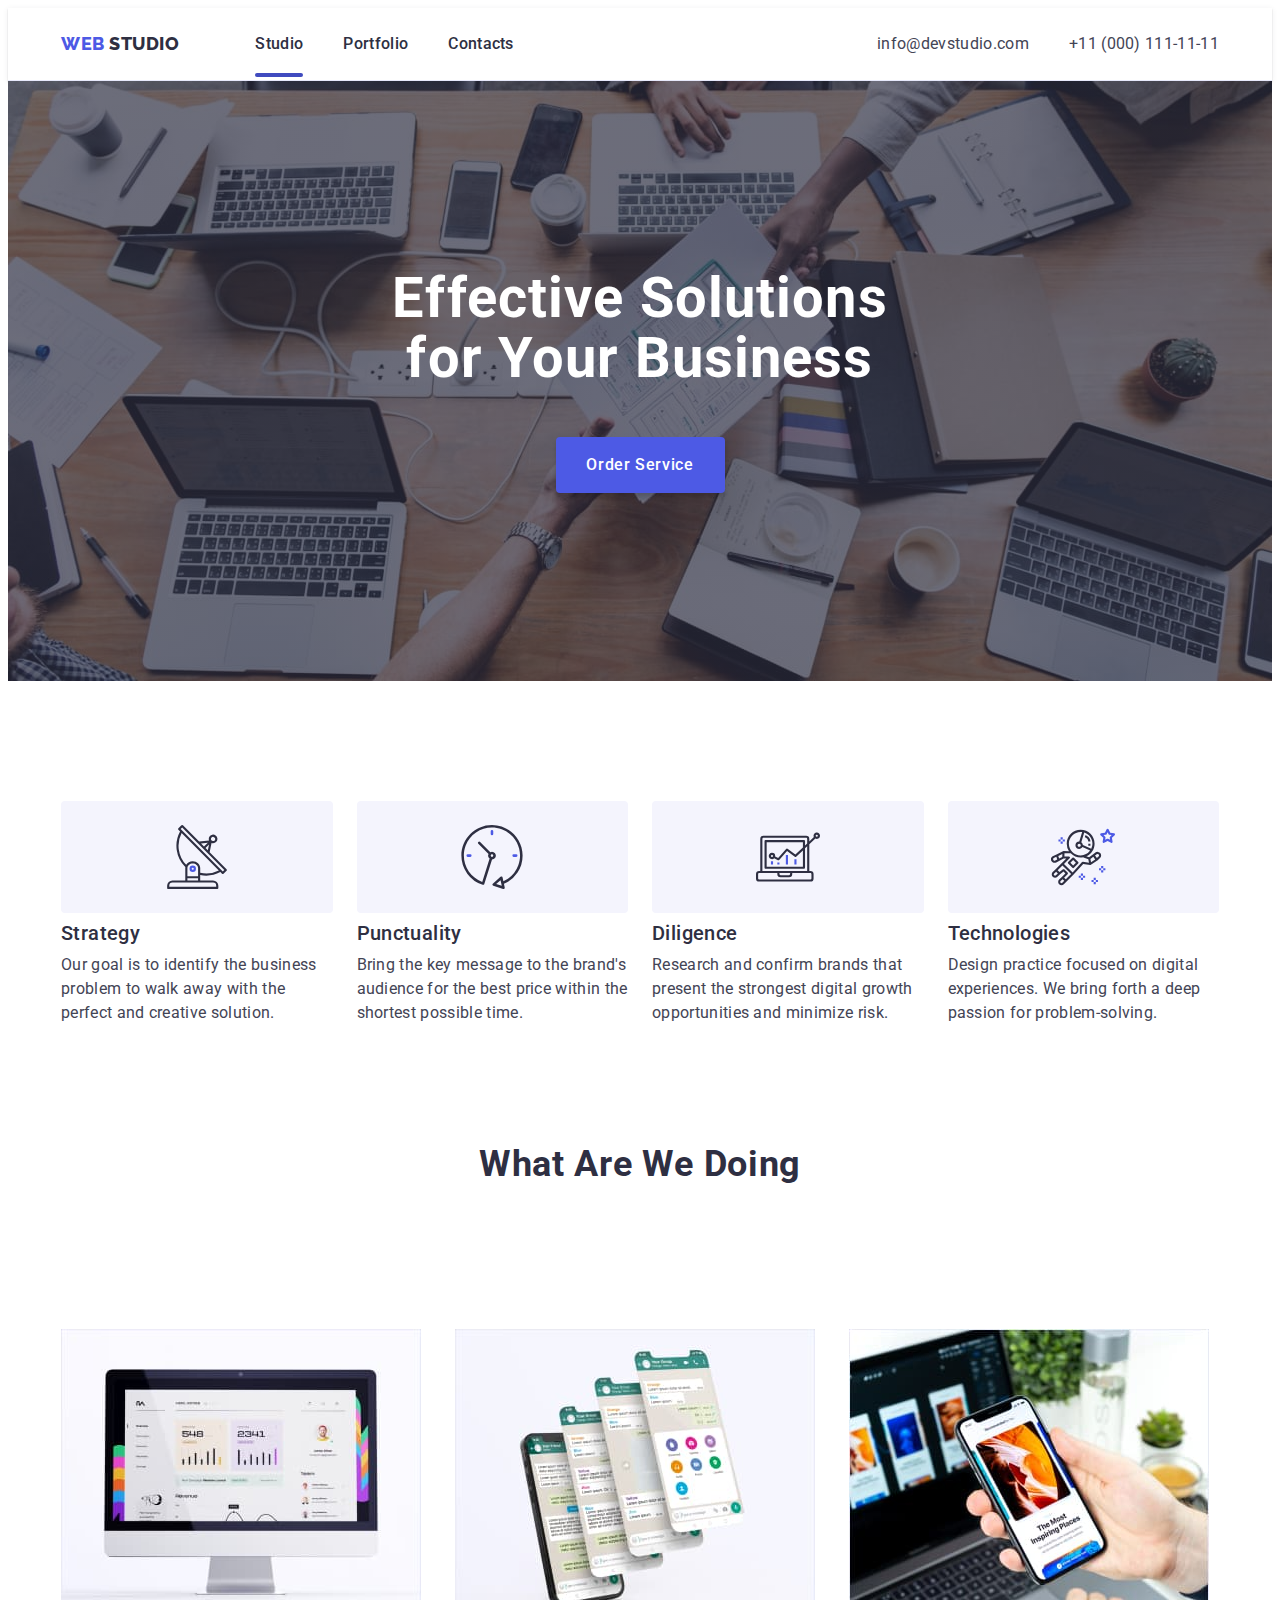
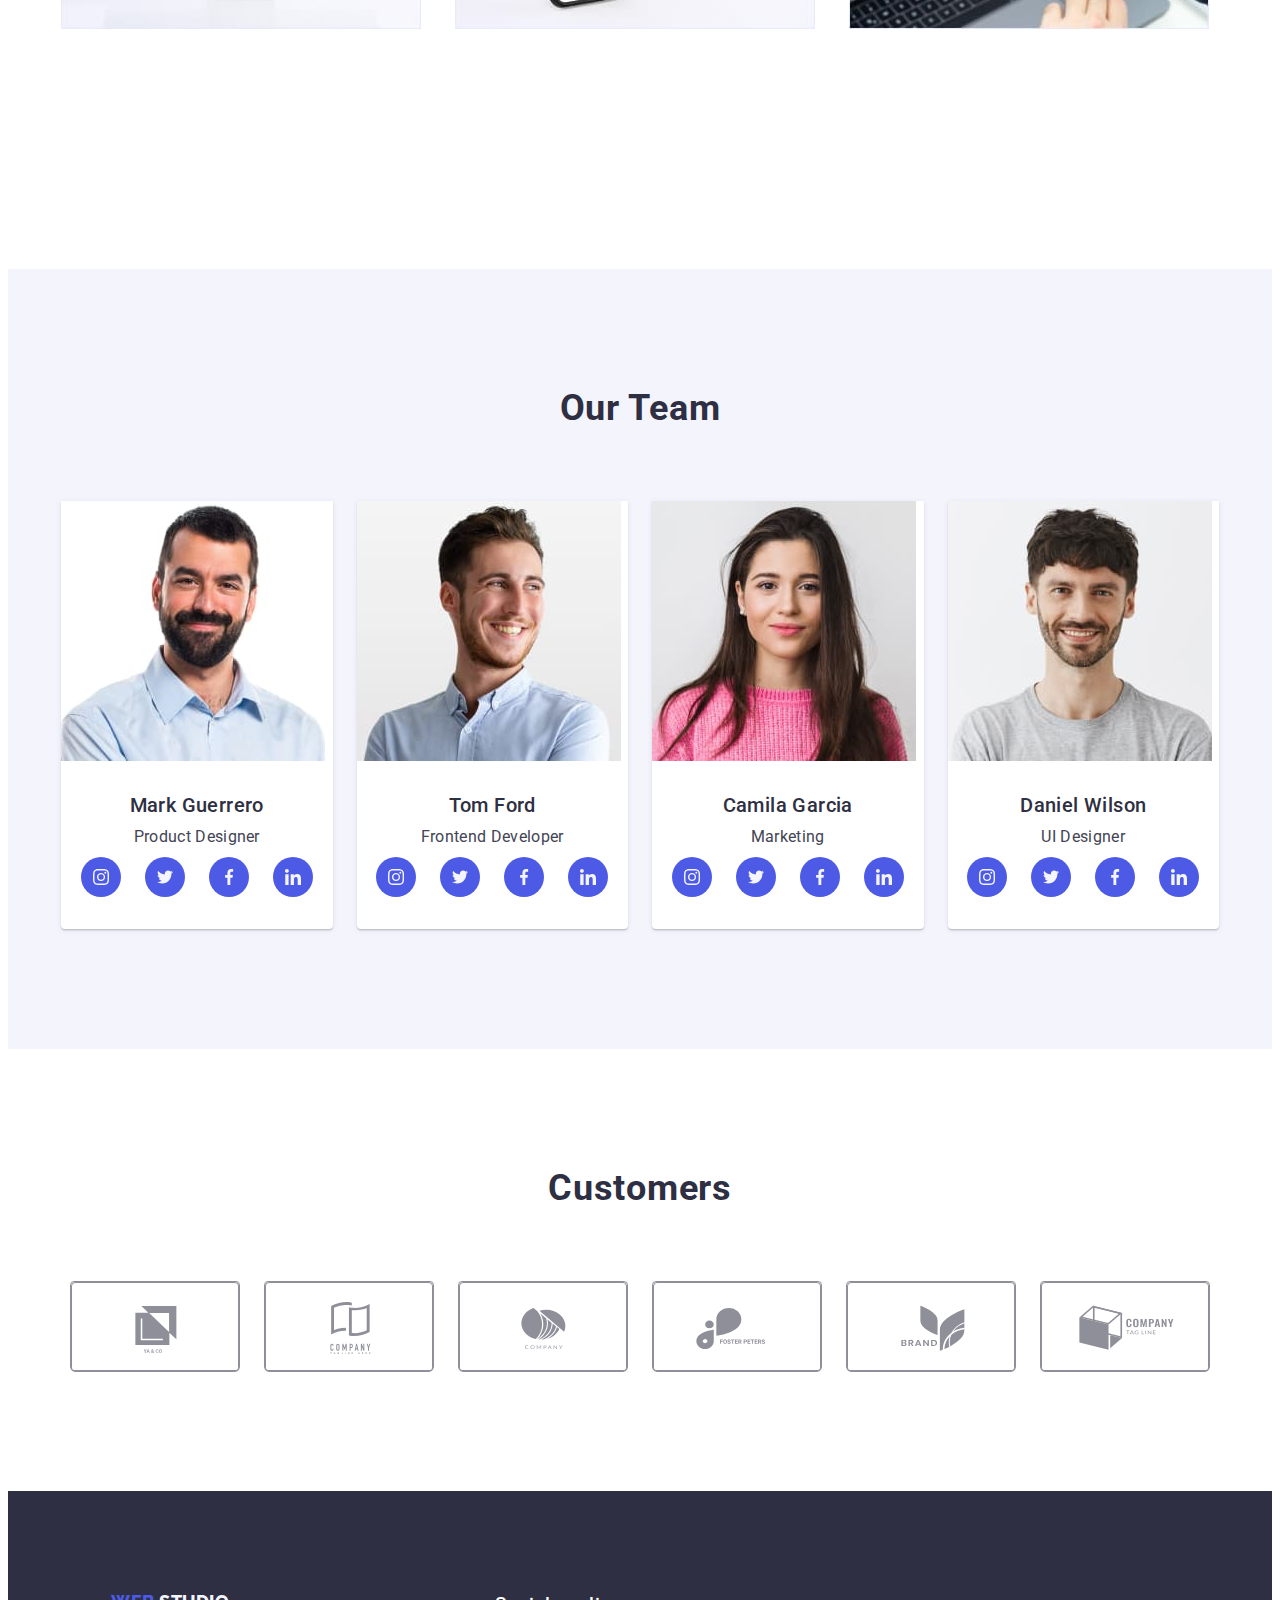
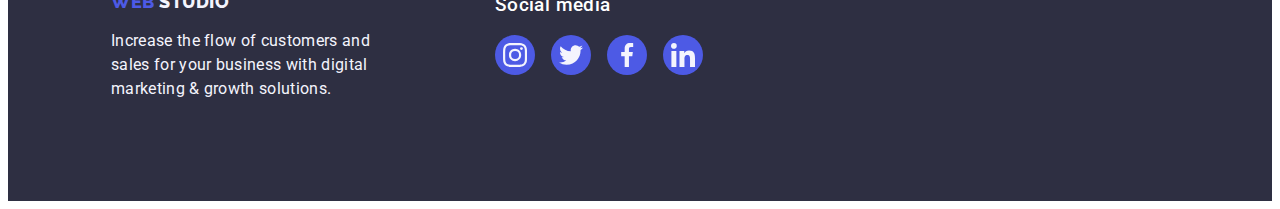
==== commit b7a6fb8f: "proba" ====
--- a/index.html
+++ b/index.html
@@ -23,8 +23,8 @@
           <span class="logo">Studio</span>
         </a>
         <ul class="list-nav-filter list container-nav">
-          <li class="focused current">
-            <a class="navigation-item link list-link focused" href="./index.html">Studio</a>
+          <li class="focused ">
+            <a class="navigation-item link list-link focused current" href="./index.html">Studio</a>
           </li>
           <li class="focused">
             <a class="navigation-item link list-link focused" href="./portfolio.html" target="_blank">Portfolio</a>
@@ -60,7 +60,7 @@
           <li class="item-advantages">
             <div class="item-advantages-icon">
               <svg class="icon-advantages" width="64" height="64">
-                <use href="./images/icons.svg.svg#icon-antenna"></use>
+                <use href="./images/icons.svg#icon-antenna"></use>
               </svg>
             </div>
             <h3 class="subtitle">Strategy</h3>
@@ -73,7 +73,7 @@
           <li class="item-advantages">
             <div class="item-advantages-icon">
               <svg class="icon-advantages" width="64" height="64">
-                <use href="./images/icons.svg.svg#icon-clock"></use>
+                <use href="./images/icons.svg#icon-clock"></use>
               </svg>
             </div>
             <h3 class="subtitle">Punctuality</h3>
@@ -86,7 +86,7 @@
           <li class="item-advantages">
             <div class="item-advantages-icon">
               <svg class="icon-advantages" width="64" height="64">
-                <use href="./images/icons.svg.svg#icon-diagram"></use>
+                <use href="./images/icons.svg#icon-diagram"></use>
               </svg>
             </div>
             <h3 class="subtitle">Diligence</h3>
@@ -99,7 +99,7 @@
           <li class="item-advantages">
             <div class="item-advantages-icon">
               <svg class="icon-advantages" width="64" height="64">
-                <use href="./images/icons.svg.svg#icon-astronaut"></use>
+                <use href="./images/icons.svg#icon-astronaut"></use>
               </svg>
             </div>
             <h3 class="subtitle">Technologies</h3>
@@ -141,21 +141,21 @@
                 <li class="profession-icon-item">
                   <a class="link-profession" href="https://www.instagram.com/">
                     <svg class="icon" width="16" height="16">
-                      <use class="icon-svg" href="/images/icons.svg.svg#icon-instagram"></use>
+                      <use class="icon-svg" href="./images/icons.svg#icon-instagram"></use>
                     </svg>
                   </a>
                 </li>
                 <li class="profession-icon-item">
                   <a class="link-profession" href="https://twitter.com/?lang=uk">
                     <svg class="icon" width="16" height="16">
-                      <use class="icon-svg" href="/images/icons.svg.svg#icon-twitter"></use>
+                      <use class="icon-svg" href="./images/icons.svg#icon-twitter"></use>
                     </svg>
                   </a>
                 </li>
                 <li class="profession-icon-item">
                   <a class="link-profession" href="https://uk-ua.facebook.com/">
                     <svg class="icon" width="16" height="16">
-                      <use class="icon-svg" href="/images/icons.svg.svg#icon-facebook"></use>
+                      <use class="icon-svg" href="./images/icons.svg#icon-facebook"></use>
                     </svg>
                   </a>
                 </li>
@@ -163,7 +163,7 @@
                   <a class="link-profession"
                     href="https://www.linkedin.com/?original_referer=https%3A%2F%2Fwww.google.com%2F">
                     <svg class="icon" width="16" height="16">
-                      <use class="icon-svg" href="/images/icons.svg.svg#icon-linkedin"></use>
+                      <use class="icon-svg" href="./images/icons.svg#icon-linkedin"></use>
                     </svg>
                   </a>
                 </li>
@@ -179,21 +179,21 @@
                 <li class="profession-icon-item">
                   <a class="link-profession" href="https://www.instagram.com/">
                     <svg class="icon" width="16" height="16">
-                      <use class="icon-svg" href="/images/icons.svg.svg#icon-instagram"></use>
+                      <use class="icon-svg" href="./images/icons.svg#icon-instagram"></use>
                     </svg>
                   </a>
                 </li>
                 <li class="profession-icon-item">
                   <a class="link-profession" href="https://twitter.com/?lang=uk">
                     <svg class="icon" width="16" height="16">
-                      <use class="icon-svg" href="/images/icons.svg.svg#icon-twitter"></use>
+                      <use class="icon-svg" href="./images/icons.svg#icon-twitter"></use>
                     </svg>
                   </a>
                 </li>
                 <li class="profession-icon-item">
                   <a class="link-profession" href="https://uk-ua.facebook.com/">
                     <svg class="icon" width="16" height="16">
-                      <use class="icon-svg" href="/images/icons.svg.svg#icon-facebook"></use>
+                      <use class="icon-svg" href="./images/icons.svg#icon-facebook"></use>
                     </svg>
                   </a>
                 </li>
@@ -201,7 +201,7 @@
                   <a class="link-profession"
                     href="https://www.linkedin.com/?original_referer=https%3A%2F%2Fwww.google.com%2F">
                     <svg class="icon" width="16" height="16">
-                      <use class="icon-svg" href="/images/icons.svg.svg#icon-linkedin"></use>
+                      <use class="icon-svg" href="./images/icons.svg#icon-linkedin"></use>
                     </svg>
                   </a>
                 </li>
@@ -217,21 +217,21 @@
                 <li class="profession-icon-item">
                   <a class="link-profession" href="https://www.instagram.com/">
                     <svg class="icon" width="16" height="16">
-                      <use class="icon-svg" href="/images/icons.svg.svg#icon-instagram"></use>
+                      <use class="icon-svg" href="./images/icons.svg#icon-instagram"></use>
                     </svg>
                   </a>
                 </li>
                 <li class="profession-icon-item">
                   <a class="link-profession" href="https://twitter.com/?lang=uk">
                     <svg class="icon" width="16" height="16">
-                      <use class="icon-svg" href="/images/icons.svg.svg#icon-twitter"></use>
+                      <use class="icon-svg" href="./images/icons.svg#icon-twitter"></use>
                     </svg>
                   </a>
                 </li>
                 <li class="profession-icon-item">
                   <a class="link-profession" href="https://uk-ua.facebook.com/">
                     <svg class="icon" width="16" height="16">
-                      <use class="icon-svg" href="/images/icons.svg.svg#icon-facebook"></use>
+                      <use class="icon-svg" href="./images/icons.svg#icon-facebook"></use>
                     </svg>
                   </a>
                 </li>
@@ -239,7 +239,7 @@
                   <a class="link-profession"
                     href="https://www.linkedin.com/?original_referer=https%3A%2F%2Fwww.google.com%2F">
                     <svg class="icon" width="16" height="16">
-                      <use class="icon-svg" href="/images/icons.svg.svg#icon-linkedin"></use>
+                      <use class="icon-svg" href="./images/icons.svg#icon-linkedin"></use>
                     </svg>
                   </a>
                 </li>
@@ -255,21 +255,21 @@
                 <li class="profession-icon-item">
                   <a class="link-profession" href="https://www.instagram.com/">
                     <svg class="icon" width="16" height="16">
-                      <use class="icon-svg" href="/images/icons.svg.svg#icon-instagram"></use>
+                      <use class="icon-svg" href="./images/icons.svg#icon-instagram"></use>
                     </svg>
                   </a>
                 </li>
                 <li class="profession-icon-item">
                   <a class="link-profession" href="https://twitter.com/?lang=uk">
                     <svg class="icon" width="16" height="16">
-                      <use class="icon-svg" href="/images/icons.svg.svg#icon-twitter"></use>
+                      <use class="icon-svg" href="./images/icons.svg#icon-twitter"></use>
                     </svg>
                   </a>
                 </li>
                 <li class="profession-icon-item">
                   <a class="link-profession" href="https://uk-ua.facebook.com/">
                     <svg class="icon" width="16" height="16">
-                      <use class="icon-svg" href="/images/icons.svg.svg#icon-facebook"></use>
+                      <use class="icon-svg" href="./images/icons.svg#icon-facebook"></use>
                     </svg>
                   </a>
                 </li>
@@ -277,7 +277,7 @@
                   <a class="link-profession"
                     href="https://www.linkedin.com/?original_referer=https%3A%2F%2Fwww.google.com%2F">
                     <svg class="icon" width="16" height="16">
-                      <use class="icon-svg" href="/images/icons.svg.svg#icon-linkedin"></use>
+                      <use class="icon-svg" href="./images/icons.svg#icon-linkedin"></use>
                     </svg>
                   </a>
                 </li>
@@ -294,42 +294,42 @@
           <li class="item-list-customers">
             <a class="link-item-customers" href="">
               <svg class="icon-item-list-customers" width="104" height="56">
-                <use class="icon-customers" href="/images/icons.svg.svg#icon-logo"></use>
-              </svg>
-            </a>
-          </li>
-          <li class="item-list-customers">
-            <a class="link-item-customers" href="">
-              <svg class="icon-item-list-customers" width="104" height="56">
-                <use class="icon-customers" href="/images/icons.svg.svg#icon-logo-company"></use>
-              </svg>
-            </a>
-          </li>
-          <li class="item-list-customers">
-            <a class="link-item-customers" href="">
-              <svg class="icon-item-list-customers" width="104" height="56">
-                <use class="icon-customers" href="/images/icons.svg.svg#icon-logo-three"></use>
-              </svg>
-            </a>
-          </li>
-          <li class="item-list-customers">
-            <a class="link-item-customers" href="">
-              <svg class="icon-item-list-customers" width="104" height="56">
-                <use class="icon-customers" href="/images/icons.svg.svg#icon-logo-four"></use>
-              </svg>
-            </a>
-          </li>
-          <li class="item-list-customers">
-            <a class="link-item-customers" href="">
-              <svg class="icon-item-list-customers" width="104" height="56">
-                <use class="icon-customers" href="/images/icons.svg.svg#icon-logo-five"></use>
-              </svg>
-            </a>
-          </li>
-          <li class="item-list-customers">
-            <a class="link-item-customers" href="">
-              <svg class="icon-item-list-customers" width="104" height="56">
-                <use class="icon-customers" href="/images/icons.svg.svg#icon-logo-six"></use>
+                <use class="icon-customers" href="./images/icons.svg#icon-logo"></use>
+              </svg>
+            </a>
+          </li>
+          <li class="item-list-customers">
+            <a class="link-item-customers" href="">
+              <svg class="icon-item-list-customers" width="104" height="56">
+                <use class="icon-customers" href="./images/icons.svg#icon-logo-company"></use>
+              </svg>
+            </a>
+          </li>
+          <li class="item-list-customers">
+            <a class="link-item-customers" href="">
+              <svg class="icon-item-list-customers" width="104" height="56">
+                <use class="icon-customers" href="./images/icons.svg#icon-logo-three"></use>
+              </svg>
+            </a>
+          </li>
+          <li class="item-list-customers">
+            <a class="link-item-customers" href="">
+              <svg class="icon-item-list-customers" width="104" height="56">
+                <use class="icon-customers" href="./images/icons.svg#icon-logo-four"></use>
+              </svg>
+            </a>
+          </li>
+          <li class="item-list-customers">
+            <a class="link-item-customers" href="">
+              <svg class="icon-item-list-customers" width="104" height="56">
+                <use class="icon-customers" href="./images/icons.svg#icon-logo-five"></use>
+              </svg>
+            </a>
+          </li>
+          <li class="item-list-customers">
+            <a class="link-item-customers" href="">
+              <svg class="icon-item-list-customers" width="104" height="56">
+                <use class="icon-customers" href="./images/icons.svg#icon-logo-six"></use>
               </svg>
             </a>
           </li>
@@ -355,21 +355,21 @@
             <li class="item-socmed">
               <a class="item-socmed-link" href="https://www.instagram.com/">
                 <svg class="wrap-icon-socmed" width="24" height="24">
-                  <use class="icon-socmed" href="/images/icons.svg.svg#icon-instagram"></use>
+                  <use class="icon-socmed" href="./images/icons.svg#icon-instagram"></use>
                 </svg>
               </a>
             </li>
             <li class="item-socmed">
               <a class="item-socmed-link" href="https://twitter.com/?lang=uk">
                 <svg class="wrap-icon-socmed" width="24" height="24">
-                  <use class="icon-socmed" href="/images/icons.svg.svg#icon-twitter"></use>
+                  <use class="icon-socmed" href="./images/icons.svg#icon-twitter"></use>
                 </svg>
               </a>
             </li>
             <li class="item-socmed">
               <a class="item-socmed-link" href="https://uk-ua.facebook.com/">
                 <svg class="wrap-icon-socmed" width="24" height="24">
-                  <use class="icon-socmed" href="/images/icons.svg.svg#icon-facebook"></use>
+                  <use class="icon-socmed" href="./images/icons.svg#icon-facebook"></use>
                 </svg>
               </a>
             </li>
@@ -377,7 +377,7 @@
               <a class="item-socmed-link"
                 href="https://www.linkedin.com/?original_referer=https%3A%2F%2Fwww.google.com%2F">
                 <svg class="wrap-icon-socmed" width="24" height="24">
-                  <use class="icon-socmed" href="/images/icons.svg.svg#icon-linkedin"></use>
+                  <use class="icon-socmed" href="./images/icons.svg#icon-linkedin"></use>
                 </svg>
               </a>
             </li>
@@ -390,7 +390,7 @@
     <div class="modal-window">
       <button type="button" class="modal-close-button" data-modal-close>
         <svg width="8px" height="8px" class="close-button">
-          <use class="icon-button-modal" href="/images/icons.svg.svg#icon-close-black"></use>
+          <use class="icon-button-modal" href="/images/icons.svg#icon-close-black"></use>
         </svg>
       </button>
     </div>
--- a/css/styles.css
+++ b/css/styles.css
@@ -5,6 +5,7 @@
   --cloud: #f4f4fd;
   --background-footer: #2e2f42;
   --color-accent: #e7e9fc;
+  --subtle-text: #8e8f99;
 }
 
 body {
@@ -46,6 +47,9 @@
   width: 100%;
   border-bottom: 1px solid var(--color-accent);
   background: var(--background);
+  box-shadow: 0px 1px 6px 0px rgba(46, 47, 66, 0.08),
+    0px 1px 1px 0px rgba(46, 47, 66, 0.16),
+    0px 2px 1px 0px rgba(46, 47, 66, 0.08);
 }
 
 .container-nav {
@@ -125,6 +129,8 @@
   background-color: #404bbf;
   top: 100%;
   transform: translateY(-100%);
+  left: 0;
+  bottom: -1px;
 }
 
 .current .link {
@@ -194,7 +200,11 @@
 .item-advantages-icon {
   display: flex;
   justify-content: center;
-  margin-bottom: 24px;
+  margin-bottom: 8px;
+  align-items: center;
+  height: 112px;
+  background-color: #f4f4fd;
+  border-radius: 4px;
 }
 
 .logo-footer {
@@ -202,6 +212,7 @@
 }
 
 .section-subject {
+  margin: auto;
   background-color: var(--background-footer);
   background-image: linear-gradient(
       rgba(46, 47, 66, 0.7),
@@ -210,7 +221,8 @@
     url(../images/bacgraund.jpg);
   background-repeat: no-repeat;
   background-position: center;
-  background-size: 1440px;
+  max-width: 1440px;
+  background-size: cover;
 }
 
 .container-subject {
@@ -248,9 +260,7 @@
   border: none;
   height: 56px;
   box-shadow: 0px 4px 4px 0px rgba(0, 0, 0, 0.15);
-  transition-property: background-color, color;
-  transition-duration: 250ms;
-  transition-timing-function: cubic-bezier(0.4, 0, 0.2, 1);
+  transition-property: background-color, 250ms, cubic-bezier(0.4, 0, 0.2, 1);
 }
 
 .title-button:hover,
@@ -270,7 +280,7 @@
   padding: 12px 24px;
   border: 1px solid var(--color-accent);
   border-radius: 4px;
-  transition-property: color, background-color, border;
+  transition-property: color, background-color, border, box-shadow;
   transition-duration: 250ms;
   transition-timing-function: cubic-bezier(0.4, 0, 0.2, 1);
 }
@@ -280,6 +290,8 @@
   color: #ffffff;
   background-color: #404bbf;
   border: 1px solid transparent;
+  box-shadow: 0px 2px 2px 0px rgba(0, 0, 0, 0.12),
+    0px 2px 1px 0px rgba(0, 0, 0, 0.08), 0px 3px 1px 0px rgba(0, 0, 0, 0.1);
 }
 
 .button {
@@ -353,7 +365,10 @@
   width: auto;
 }
 
-.title-team-list .title-team-item:hover .link-profession,
+.title-team-list .title-team-item:hover .link-profession {
+  background-color: #404bbf;
+}
+
 .title-team-list .title-team-item:focus .link-profession {
   background-color: #404bbf;
 }
@@ -393,7 +408,7 @@
   display: flex;
   justify-content: center;
   align-items: center;
-  border-radius: 40px;
+  border-radius: 50%;
   background-color: var(--brand-color);
   width: 40px;
   height: 40px;
@@ -402,8 +417,8 @@
   transition-timing-function: cubic-bezier(0.4, 0, 0.2, 1);
 }
 
-.button {
-  cursor: pointer;
+.icon {
+  fill: var(--cloud);
 }
 
 .link-upper {
@@ -455,8 +470,15 @@
 }
 
 .link-item-customers {
+  width: 100%;
+  height: 100%;
+  border: 1px solid #8e8f99;
+  border-radius: 4px;
   display: flex;
   align-items: center;
+  justify-content: center;
+  color: var(--subtle-text);
+  transition-property: border-color, 250ms, cubic-bezier(0.4, 0, 0.2, 1);
 }
 
 .item-list-customers {
@@ -468,19 +490,25 @@
   justify-content: center;
   width: 168px;
   height: 88px;
-  transition-property: border-color;
-  transition-duration: 250ms;
-  transition-timing-function: cubic-bezier(0.4, 0, 0.2, 1);
-}
-
-.item-list-customers:hover,
-.item-list-customers:focus {
+}
+
+.link-item-customers:hover {
   border-color: #404bbf;
+  color: #404bbf;
+}
+
+.link-item-customers:focus {
+  border-color: #404bbf;
+  color: #404bbf;
 }
 
 .item-list-customers:hover .icon-customers,
 .item-list-customers:focus .icon-customers {
   fill: #404bbf;
+}
+
+.icon-item-list-customers {
+  fill: currentColor;
 }
 
 .icon-customers {
@@ -586,6 +614,47 @@
 
 .upper-item {
   width: calc((100% - 48px) / 3);
+  transition-property: box-shadow;
+  transition-duration: 250ms;
+  transition-timing-function: cubic-bezier(0.4, 0, 0.2, 1);
+}
+
+.wraper-upper-imges {
+  position: relative;
+  overflow: hidden;
+}
+
+.link-upper-wraper {
+  position: absolute;
+  top: 0;
+  width: 100%;
+  height: 100%;
+  transform: translateY(100%);
+  background-color: var(--brand-color);
+  transition-property: transform;
+  transition-duration: 250ms;
+  transition-timing-function: cubic-bezier(0.4, 0, 0.2, 1);
+}
+
+.link-upper:hover .link-upper-wraper {
+  transform: translateY(0);
+}
+
+.link-upper-text {
+  color: var(--cloud);
+  line-height: 1.5;
+  letter-spacing: 0.02em;
+  width: 296px;
+  padding-top: 40px;
+  padding-left: 32px;
+  padding-right: 32px;
+}
+
+.upper-item:hover,
+.upper-item:focus {
+  box-shadow: 0px 2px 1px 0px rgba(46, 47, 66, 0.08),
+    0px 1px 1px 0px rgba(46, 47, 66, 0.16),
+    0px 1px 6px 0px rgba(46, 47, 66, 0.08);
 }
 
 .product-filt {
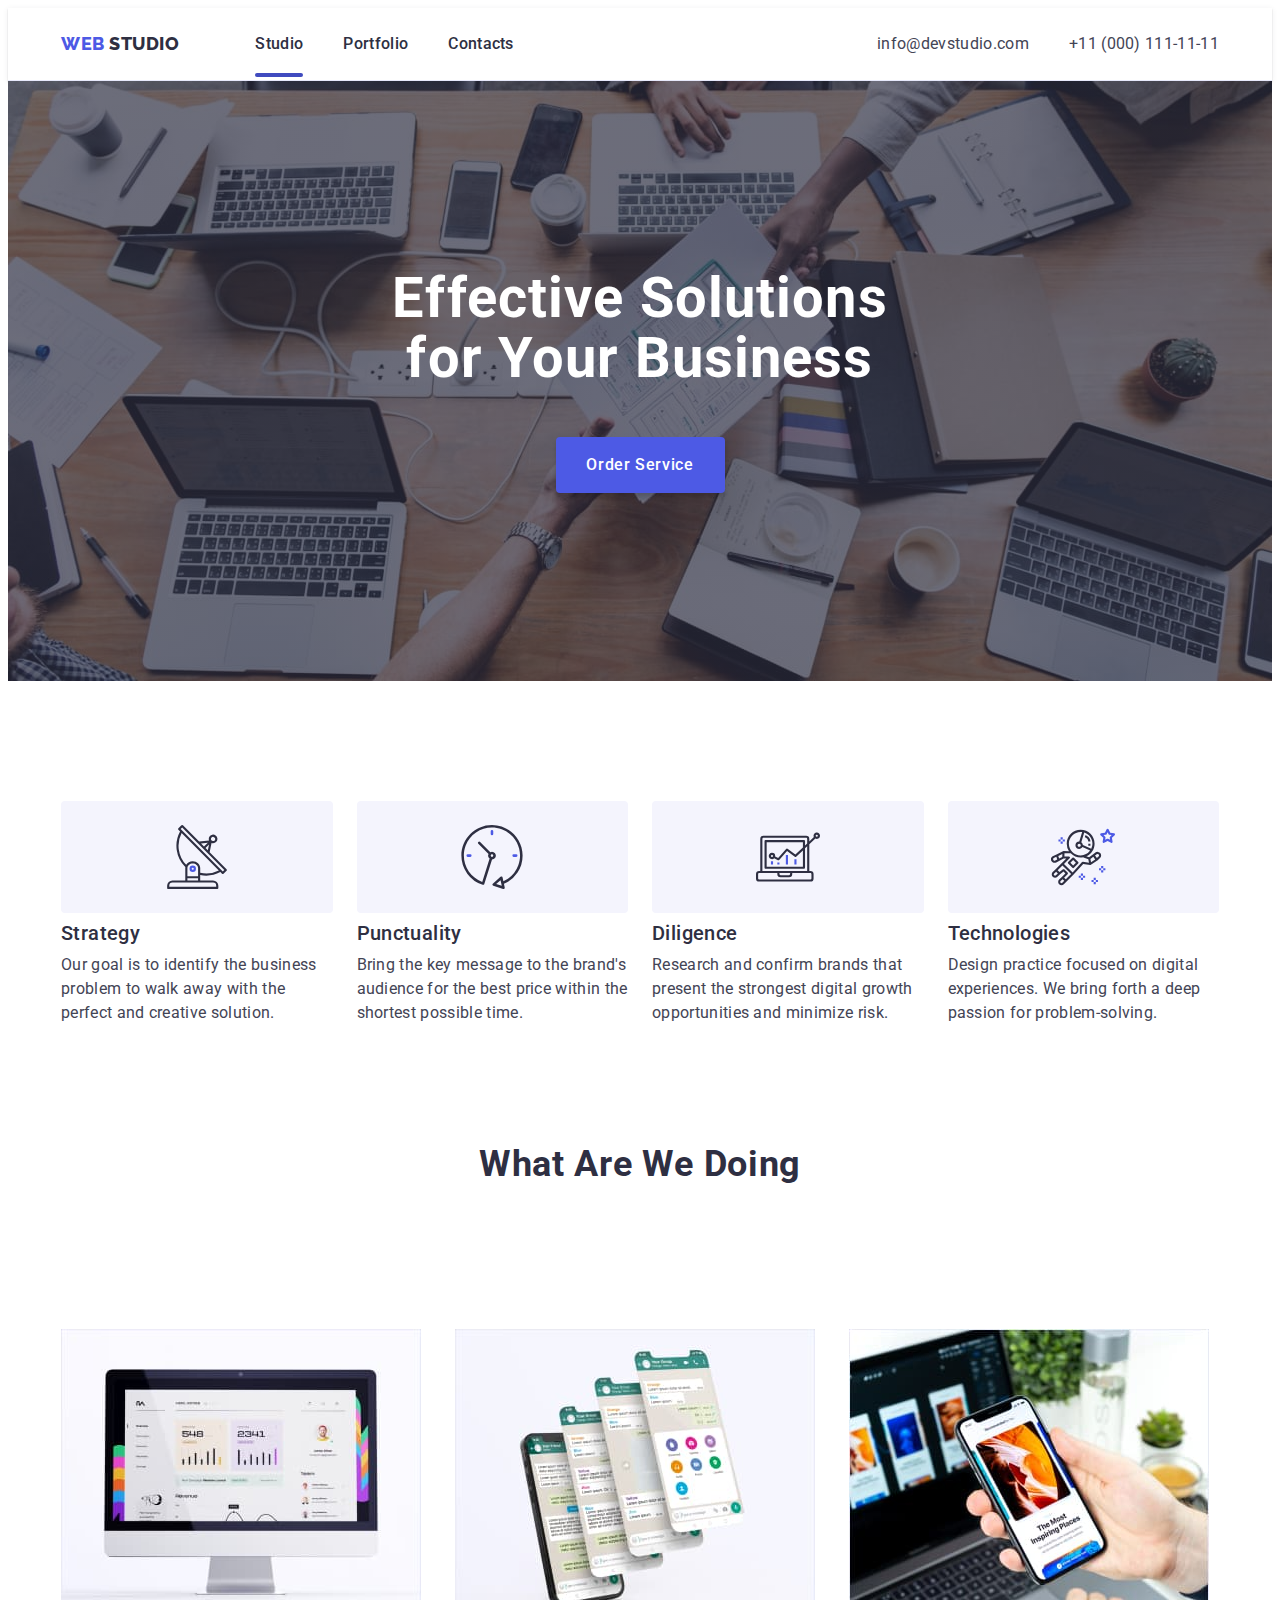
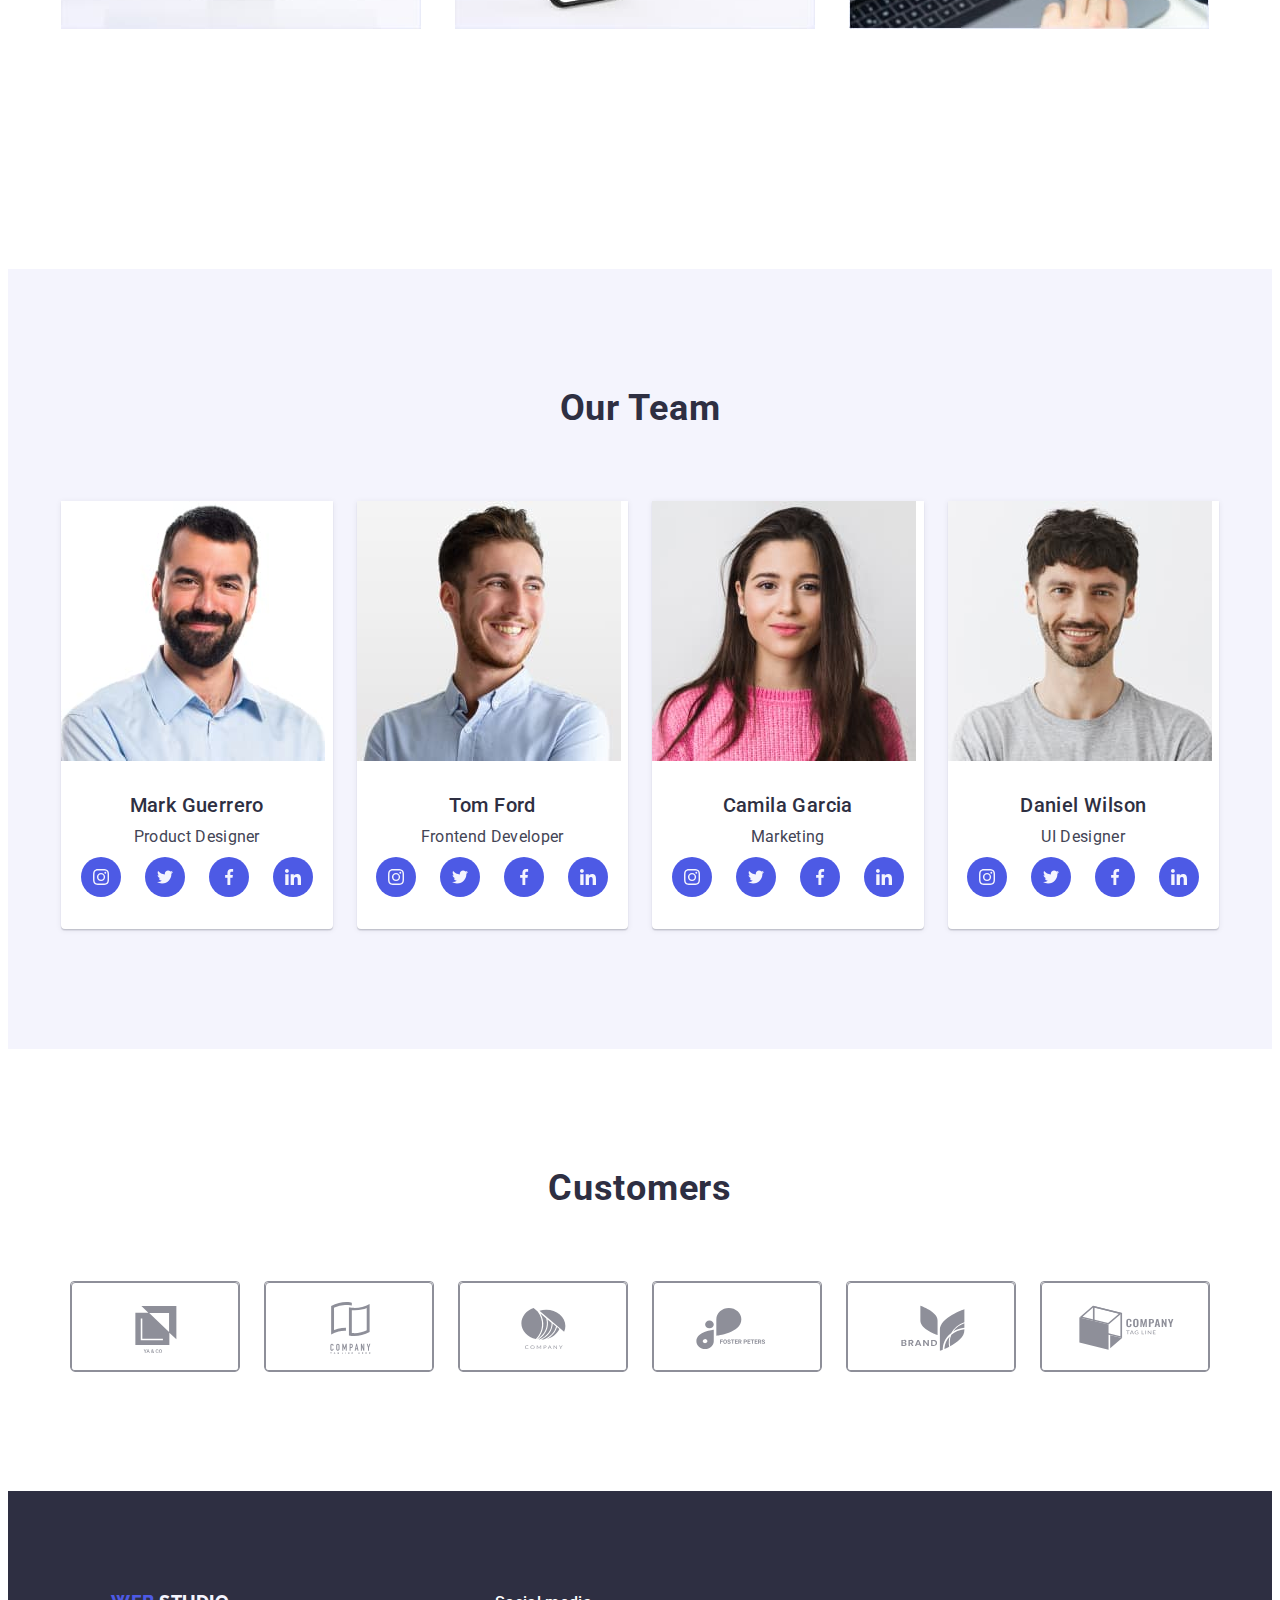
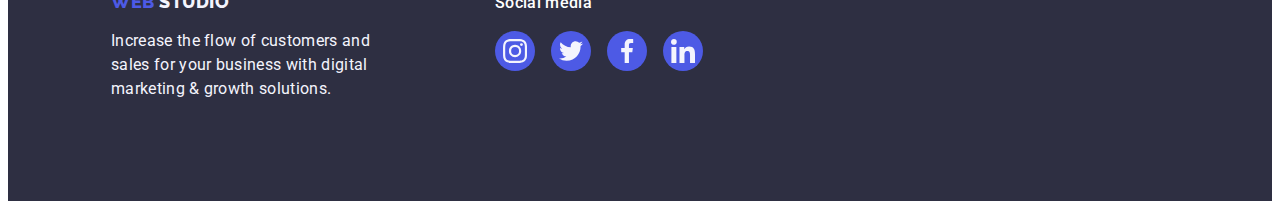
==== commit 27c10aef: "corrected" ====
--- a/index.html
+++ b/index.html
@@ -339,57 +339,55 @@
   </main>
   <footer class="footer">
     <div class=" cont-footer">
-      <ul class="cont-footer-list list">
-        <li class="cont-footer-item">
-          <a class="footer-logo focused link" href="./index.html">Web
-            <span class="logo-footer">Studio</span>
-          </a>
-          <p class="footer-text">
-            Increase the flow of customers and sales for your
-            business with digital marketing & growth solutions.
-          </p>
-        </li>
-        <li class="cont-footer-item">
-          <h3 class="title-socmed">Social media</h3>
-          <ul class="list-socmed list">
-            <li class="item-socmed">
-              <a class="item-socmed-link" href="https://www.instagram.com/">
-                <svg class="wrap-icon-socmed" width="24" height="24">
-                  <use class="icon-socmed" href="./images/icons.svg#icon-instagram"></use>
-                </svg>
-              </a>
-            </li>
-            <li class="item-socmed">
-              <a class="item-socmed-link" href="https://twitter.com/?lang=uk">
-                <svg class="wrap-icon-socmed" width="24" height="24">
-                  <use class="icon-socmed" href="./images/icons.svg#icon-twitter"></use>
-                </svg>
-              </a>
-            </li>
-            <li class="item-socmed">
-              <a class="item-socmed-link" href="https://uk-ua.facebook.com/">
-                <svg class="wrap-icon-socmed" width="24" height="24">
-                  <use class="icon-socmed" href="./images/icons.svg#icon-facebook"></use>
-                </svg>
-              </a>
-            </li>
-            <li class="item-socmed">
-              <a class="item-socmed-link"
-                href="https://www.linkedin.com/?original_referer=https%3A%2F%2Fwww.google.com%2F">
-                <svg class="wrap-icon-socmed" width="24" height="24">
-                  <use class="icon-socmed" href="./images/icons.svg#icon-linkedin"></use>
-                </svg>
-              </a>
-            </li>
-          </ul>
-        </li>
-      </ul>
+      <div class="wraper-foter-light">
+        <a class="footer-logo focused link" href="./index.html">Web
+          <span class="logo-footer">Studio</span>
+        </a>
+        <p class="footer-text">
+          Increase the flow of customers and sales for your
+          business with digital marketing & growth solutions.
+        </p>
+      </div>
+      <div class="wraper-foter-centr">
+        <p class="title-socmed">Social media</p>
+        <ul class="list-socmed list">
+          <li class="item-socmed">
+            <a class="item-socmed-link" href="https://www.instagram.com/">
+              <svg class="wrap-icon-socmed" width="24" height="24">
+                <use class="icon-socmed" href="./images/icons.svg#icon-instagram"></use>
+              </svg>
+            </a>
+          </li>
+          <li class="item-socmed">
+            <a class="item-socmed-link" href="https://twitter.com/?lang=uk">
+              <svg class="wrap-icon-socmed" width="24" height="24">
+                <use class="icon-socmed" href="./images/icons.svg#icon-twitter"></use>
+              </svg>
+            </a>
+          </li>
+          <li class="item-socmed">
+            <a class="item-socmed-link" href="https://uk-ua.facebook.com/">
+              <svg class="wrap-icon-socmed" width="24" height="24">
+                <use class="icon-socmed" href="./images/icons.svg#icon-facebook"></use>
+              </svg>
+            </a>
+          </li>
+          <li class="item-socmed">
+            <a class="item-socmed-link"
+              href="https://www.linkedin.com/?original_referer=https%3A%2F%2Fwww.google.com%2F">
+              <svg class="wrap-icon-socmed" width="24" height="24">
+                <use class="icon-socmed" href="./images/icons.svg#icon-linkedin"></use>
+              </svg>
+            </a>
+          </li>
+        </ul>
+      </div>
     </div>
   </footer>
   <div class="backdrop is-hidden" data-modal>
     <div class="modal-window">
       <button type="button" class="modal-close-button" data-modal-close>
-        <svg width="8px" height="8px" class="close-button">
+        <svg class="close-button" width="8px" height="8px">
           <use class="icon-button-modal" href="/images/icons.svg#icon-close-black"></use>
         </svg>
       </button>
--- a/css/styles.css
+++ b/css/styles.css
@@ -280,9 +280,10 @@
   padding: 12px 24px;
   border: 1px solid var(--color-accent);
   border-radius: 4px;
-  transition-property: color, background-color, border, box-shadow;
-  transition-duration: 250ms;
-  transition-timing-function: cubic-bezier(0.4, 0, 0.2, 1);
+  transition: color 250ms cubic-bezier(0.4, 0, 0.2, 1),
+    background-color 250ms cubic-bezier(0.4, 0, 0.2, 1),
+    border-color 250ms cubic-bezier(0.4, 0, 0.2, 1),
+    box-shadow 250ms cubic-bezier(0.4, 0, 0.2, 1);
 }
 
 .filter-button:hover,
@@ -419,10 +420,6 @@
 
 .icon {
   fill: var(--cloud);
-}
-
-.link-upper {
-  color: #434455;
 }
 
 .subtitle-upper {
@@ -551,6 +548,12 @@
   width: 1158px;
   padding-left: 100px;
   margin: auto;
+  display: flex;
+  align-items: baseline;
+}
+
+.wraper-foter-light {
+  margin-right: 120px;
 }
 
 .cont-footer-list {
@@ -562,32 +565,43 @@
 .title-socmed {
   color: var(--background);
   font-weight: 500;
-  line-height: 1.5;
-  letter-spacing: 0.02em;
-  padding-bottom: 16px;
+  font-size: 16px;
+  line-height: 1.5;
+  letter-spacing: 0.02em;
+  margin-bottom: 16px;
 }
 
 .item-socmed-link {
-  background-color: #4d5ae5;
+  background-color: var(--brand-color);
+  width: 100%;
+  height: 100%;
+  border-radius: 50%;
+  display: flex;
+  justify-content: center;
+  align-items: center;
+  transition-property: background-color, 250ms, cubic-bezier(0.4, 0, 0.2, 1);
+}
+
+.item-socmed-link:hover {
+  background-color: #31d0aa;
+}
+
+.item-socmed-link:focus {
+  background-color: #31d0aa;
+}
+
+.wrap-icon-socmed {
+  fill: var(--cloud);
+}
+
+.list-socmed {
+  display: flex;
+  gap: 16px;
+}
+
+.item-socmed {
   width: 40px;
   height: 40px;
-  border-radius: 40px;
-  display: flex;
-  justify-content: center;
-  align-items: center;
-  transition-property: background-color;
-  transition-duration: 250ms;
-  transition-timing-function: cubic-bezier(0.4, 0, 0.2, 1);
-}
-
-.item-socmed-link:hover,
-.item-socmed-link:focus {
-  background-color: #31d0aa;
-}
-
-.list-socmed {
-  display: flex;
-  gap: 16px;
 }
 
 .section-filter-list {
@@ -619,42 +633,48 @@
   transition-timing-function: cubic-bezier(0.4, 0, 0.2, 1);
 }
 
+.link-upper {
+  color: #434455;
+  display: block;
+  transition: box-shadow 250ms cubic-bezier(0.4, 0, 0.2, 1);
+}
+
 .wraper-upper-imges {
   position: relative;
   overflow: hidden;
 }
 
-.link-upper-wraper {
+.link-upper-text {
   position: absolute;
   top: 0;
+  font-size: 16px;
+  line-height: 1.5;
+  letter-spacing: 0.02em;
+  color: var(--cloud);
+  padding: 40px 32px;
   width: 100%;
   height: 100%;
   transform: translateY(100%);
   background-color: var(--brand-color);
-  transition-property: transform;
-  transition-duration: 250ms;
-  transition-timing-function: cubic-bezier(0.4, 0, 0.2, 1);
-}
-
-.link-upper:hover .link-upper-wraper {
+  transition: transform 250ms cubic-bezier(0.4, 0, 0.2, 1);
+}
+
+.link-upper:hover .link-upper-text {
   transform: translateY(0);
 }
 
-.link-upper-text {
-  color: var(--cloud);
-  line-height: 1.5;
-  letter-spacing: 0.02em;
-  width: 296px;
-  padding-top: 40px;
-  padding-left: 32px;
-  padding-right: 32px;
-}
-
-.upper-item:hover,
-.upper-item:focus {
-  box-shadow: 0px 2px 1px 0px rgba(46, 47, 66, 0.08),
-    0px 1px 1px 0px rgba(46, 47, 66, 0.16),
-    0px 1px 6px 0px rgba(46, 47, 66, 0.08);
+.link-upper:focus .link-upper-text {
+  transform: translateY(0);
+}
+
+.link-upper:hover {
+  box-shadow: 0px 1px 6px rgba(46, 47, 66, 0.08),
+    0px 1px 1px rgba(46, 47, 66, 0.16), 0px 2px 1px rgba(46, 47, 66, 0.08);
+}
+
+.link-upper:focus {
+  box-shadow: 0px 1px 6px rgba(46, 47, 66, 0.08),
+    0px 1px 1px rgba(46, 47, 66, 0.16), 0px 2px 1px rgba(46, 47, 66, 0.08);
 }
 
 .product-filt {
@@ -674,21 +694,22 @@
   height: 100%;
   background-color: rgba(46, 47, 66, 0.4);
   top: 0;
-  transition: opacity 600ms linear, visibiliti 600ms linear;
+  transition: opacity 250ms cubic-bezier(0.4, 0, 0.2, 1),
+    visibility 250ms cubic-bezier(0.4, 0, 0.2, 1);
 }
 
 .modal-window {
-  position: fixed;
+  position: absolute;
   top: 50%;
-  right: 50%;
-  transform: translate(50%, -50%) scale(1);
+  left: 50%;
+  transform: translate(-50%, -50%) scale(1);
   width: 408px;
   min-height: 584px;
   border-radius: 4px;
   background-color: #fcfcfc;
   box-shadow: 0px 2px 1px 0px rgba(0, 0, 0, 0.2),
     0px 1px 3px 0px rgba(0, 0, 0, 0.12), 0px 1px 1px 0px rgba(0, 0, 0, 0.14);
-  transition: transform 300ms linear;
+  transition: transform 250ms cubic-bezier(0.4, 0, 0.2, 1);
 }
 
 .backdrop.is-hidden .modal-window {
@@ -696,6 +717,8 @@
 }
 
 .modal-close-button {
+  cursor: pointer;
+  padding: 0;
   position: absolute;
   display: flex;
   justify-content: center;
@@ -705,12 +728,10 @@
   width: 24px;
   height: 24px;
   background-color: #e7e9fc;
-  border-radius: 12px;
-  border-color: rgba(0, 0, 0, 0.1);
-  border-style: solid;
-  transition-property: border-color, background-color;
-  transition-duration: 250ms;
-  transition-timing-function: cubic-bezier(0.4, 0, 0.2, 1);
+  border-radius: 50%;
+  border: 1px solid rgba(0, 0, 0, 0.1);
+  transition: background-color 250ms cubic-bezier(0.4, 0, 0.2, 1),
+    border 250ms cubic-bezier(0.4, 0, 0.2, 1);
 }
 
 .is-hidden {
@@ -726,13 +747,24 @@
   transition-timing-function: cubic-bezier(0.4, 0, 0.2, 1);
 }
 
-.modal-close-button:hover,
+.modal-close-button:hover {
+  border: none;
+  background-color: #404bbf;
+}
+
 .modal-close-button:focus {
-  border-color: #404bbf;
+  border: none;
   background-color: #404bbf;
 }
 
-.modal-close-button:hover .icon-button-modal,
+.modal-close-button:hover .icon-button-modal {
+  fill: #ffffff;
+}
+
 .modal-close-button:focus .icon-button-modal {
   fill: #ffffff;
 }
+
+.close-button {
+  transition: fill 250ms cubic-bezier(0.4, 0, 0.2, 1);
+}
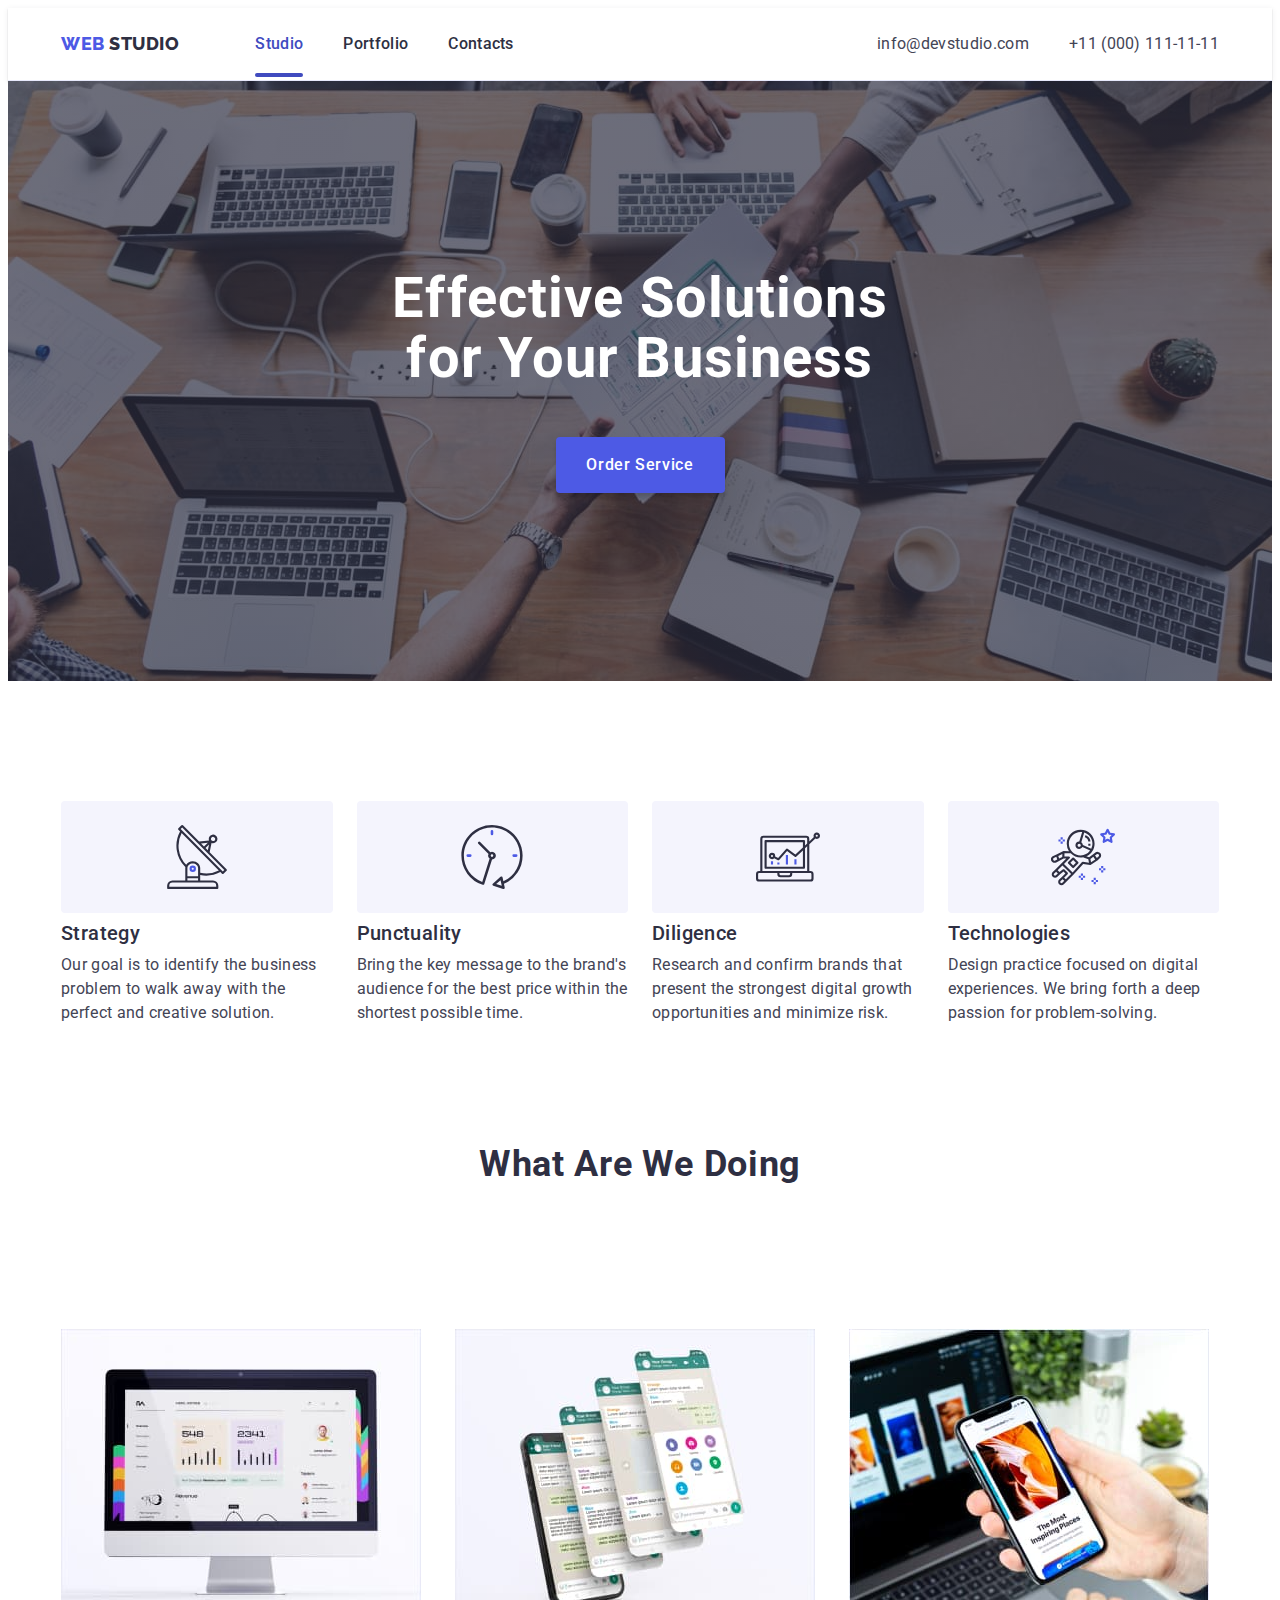
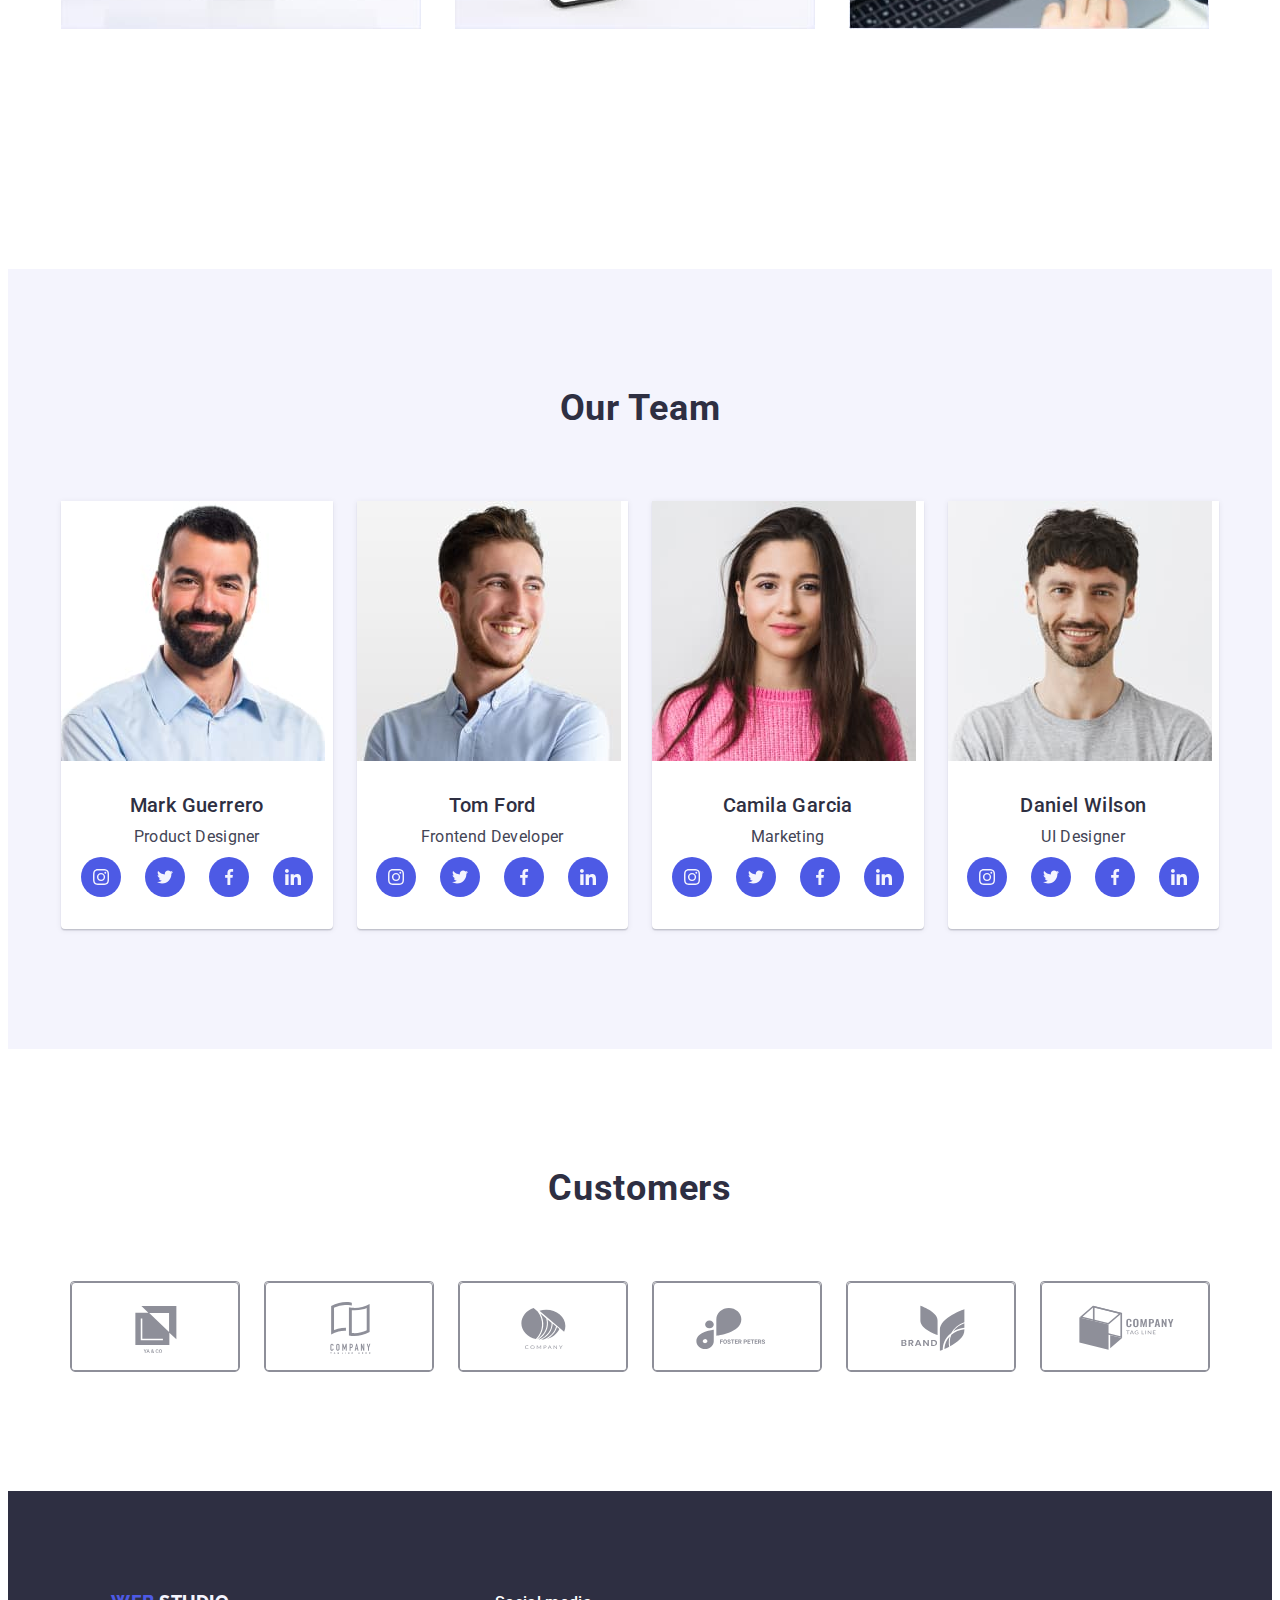
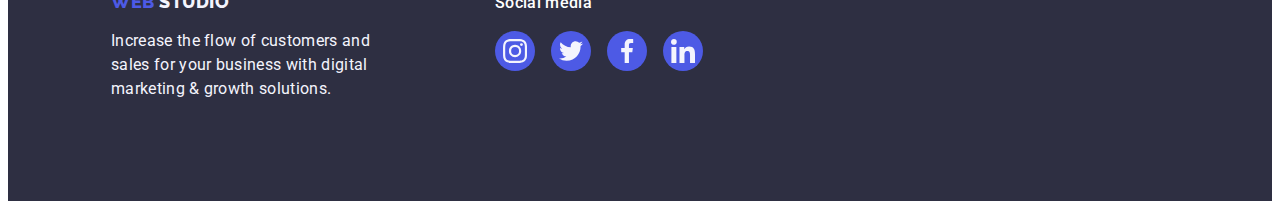
==== commit 4b290796: "variant" ====
--- a/index.html
+++ b/index.html
@@ -386,9 +386,9 @@
   </footer>
   <div class="backdrop is-hidden" data-modal>
     <div class="modal-window">
-      <button type="button" class="modal-close-button" data-modal-close>
-        <svg class="close-button" width="8px" height="8px">
-          <use class="icon-button-modal" href="/images/icons.svg#icon-close-black"></use>
+      <button class="modal-close-button" type="button" data-modal-close>
+        <svg class="close-button" width="8" height="8">
+          <use href="./images/icons.svg#icon-close-black"></use>
         </svg>
       </button>
     </div>
--- a/css/styles.css
+++ b/css/styles.css
@@ -6,6 +6,8 @@
   --background-footer: #2e2f42;
   --color-accent: #e7e9fc;
   --subtle-text: #8e8f99;
+  --dair: #fcfcfc;
+  --ocean: #404bbf;
 }
 
 body {
@@ -103,6 +105,7 @@
 
 .navigation-item {
   padding: 24px 0;
+  transition: color 250ms cubic-bezier(0.4, 0, 0.2, 1);
 }
 
 .logo {
@@ -133,10 +136,6 @@
   bottom: -1px;
 }
 
-.current .link {
-  color: #404bbf;
-}
-
 .list-link {
   font-weight: 500;
   font-size: 16px;
@@ -145,17 +144,13 @@
   color: var(--background-footer);
 }
 
+.current {
+  color: #404bbf;
+}
+
 .focused:hover,
 .focused:focus {
   color: #404bbf;
-}
-
-.focused {
-  padding-top: 24px;
-  padding-bottom: 24px;
-  transition-property: color;
-  transition-duration: 250ms;
-  transition-timing-function: cubic-bezier(0.4, 0, 0.2, 1);
 }
 
 .address {
@@ -179,6 +174,7 @@
   letter-spacing: 0.02em;
   color: currentColor;
   padding: 24px 0;
+  transition: color 250ms cubic-bezier(0.4, 0, 0.2, 1);
 }
 
 .list-advantages {
@@ -260,7 +256,7 @@
   border: none;
   height: 56px;
   box-shadow: 0px 4px 4px 0px rgba(0, 0, 0, 0.15);
-  transition-property: background-color, 250ms, cubic-bezier(0.4, 0, 0.2, 1);
+  transition: background-color 250ms cubic-bezier(0.4, 0, 0.2, 1);
 }
 
 .title-button:hover,
@@ -370,7 +366,7 @@
   background-color: #404bbf;
 }
 
-.title-team-list .title-team-item:focus .link-profession {
+.link-profession:focus {
   background-color: #404bbf;
 }
 
@@ -466,18 +462,6 @@
   gap: 24px;
 }
 
-.link-item-customers {
-  width: 100%;
-  height: 100%;
-  border: 1px solid #8e8f99;
-  border-radius: 4px;
-  display: flex;
-  align-items: center;
-  justify-content: center;
-  color: var(--subtle-text);
-  transition-property: border-color, 250ms, cubic-bezier(0.4, 0, 0.2, 1);
-}
-
 .item-list-customers {
   flex-shrink: 0;
   border-radius: 4px;
@@ -487,6 +471,21 @@
   justify-content: center;
   width: 168px;
   height: 88px;
+  /* transition: border-color 250ms cubic-bezier(0.4, 0, 0.2, 1),
+    color 250ms cubic-bezier(0.4, 0, 0.2, 1); */
+}
+
+.link-item-customers {
+  border: 1px solid #8e8f99;
+  width: 100%;
+  height: 88px;
+  border-radius: 4px;
+  display: flex;
+  align-items: center;
+  justify-content: center;
+  color: var(--subtle-text);
+  transition: border-color 250ms cubic-bezier(0.4, 0, 0.2, 1),
+    color 250ms cubic-bezier(0.4, 0, 0.2, 1);
 }
 
 .link-item-customers:hover {
@@ -579,7 +578,7 @@
   display: flex;
   justify-content: center;
   align-items: center;
-  transition-property: background-color, 250ms, cubic-bezier(0.4, 0, 0.2, 1);
+  transition: background-color 250ms cubic-bezier(0.4, 0, 0.2, 1);
 }
 
 .item-socmed-link:hover {
@@ -706,32 +705,45 @@
   width: 408px;
   min-height: 584px;
   border-radius: 4px;
-  background-color: #fcfcfc;
+  background-color: var(--dair);
   box-shadow: 0px 2px 1px 0px rgba(0, 0, 0, 0.2),
     0px 1px 3px 0px rgba(0, 0, 0, 0.12), 0px 1px 1px 0px rgba(0, 0, 0, 0.14);
   transition: transform 250ms cubic-bezier(0.4, 0, 0.2, 1);
 }
 
-.backdrop.is-hidden .modal-window {
-  transform: translate(50%, -50%) scaleX(0);
+.close-button {
+  fill: var(--background-footer);
+  transition: fill 250ms cubic-bezier(0.4, 0, 0.2, 1);
 }
 
 .modal-close-button {
-  cursor: pointer;
-  padding: 0;
+  display: flex;
+  fill: var(--cloud);
+  background-color: var(--cloud);
+  width: 24px;
+  height: 24px;
+  border-radius: 50%;
+  align-items: center;
+  justify-content: center;
   position: absolute;
-  display: flex;
-  justify-content: center;
-  align-items: center;
   top: 24px;
   right: 24px;
-  width: 24px;
-  height: 24px;
-  background-color: #e7e9fc;
-  border-radius: 50%;
+  transition: transform 250ms;
   border: 1px solid rgba(0, 0, 0, 0.1);
+  padding: 0;
+  cursor: pointer;
   transition: background-color 250ms cubic-bezier(0.4, 0, 0.2, 1),
     border 250ms cubic-bezier(0.4, 0, 0.2, 1);
+}
+
+.modal-close-button:hover {
+  background-color: var(--ocean);
+  border: none;
+}
+
+.modal-close-button:focus {
+  background-color: var(--ocean);
+  border: none;
 }
 
 .is-hidden {
@@ -740,31 +752,14 @@
   pointer-events: none;
 }
 
-.icon-button-modal {
-  fill: #2e2f42;
-  transition-property: fill;
-  transition-duration: 250ms;
-  transition-timing-function: cubic-bezier(0.4, 0, 0.2, 1);
-}
-
-.modal-close-button:hover {
-  border: none;
-  background-color: #404bbf;
-}
-
-.modal-close-button:focus {
-  border: none;
-  background-color: #404bbf;
-}
-
-.modal-close-button:hover .icon-button-modal {
-  fill: #ffffff;
-}
-
-.modal-close-button:focus .icon-button-modal {
-  fill: #ffffff;
-}
-
-.close-button {
-  transition: fill 250ms cubic-bezier(0.4, 0, 0.2, 1);
-}
+.backdrop.is-hidden .modal {
+  transform: translate(-50%, -50%) scale(0);
+}
+
+.modal-close-button:hover .close-button {
+  fill: var(--background);
+}
+
+.modal-close-button:focus .close-button {
+  fill: var(--background);
+}
